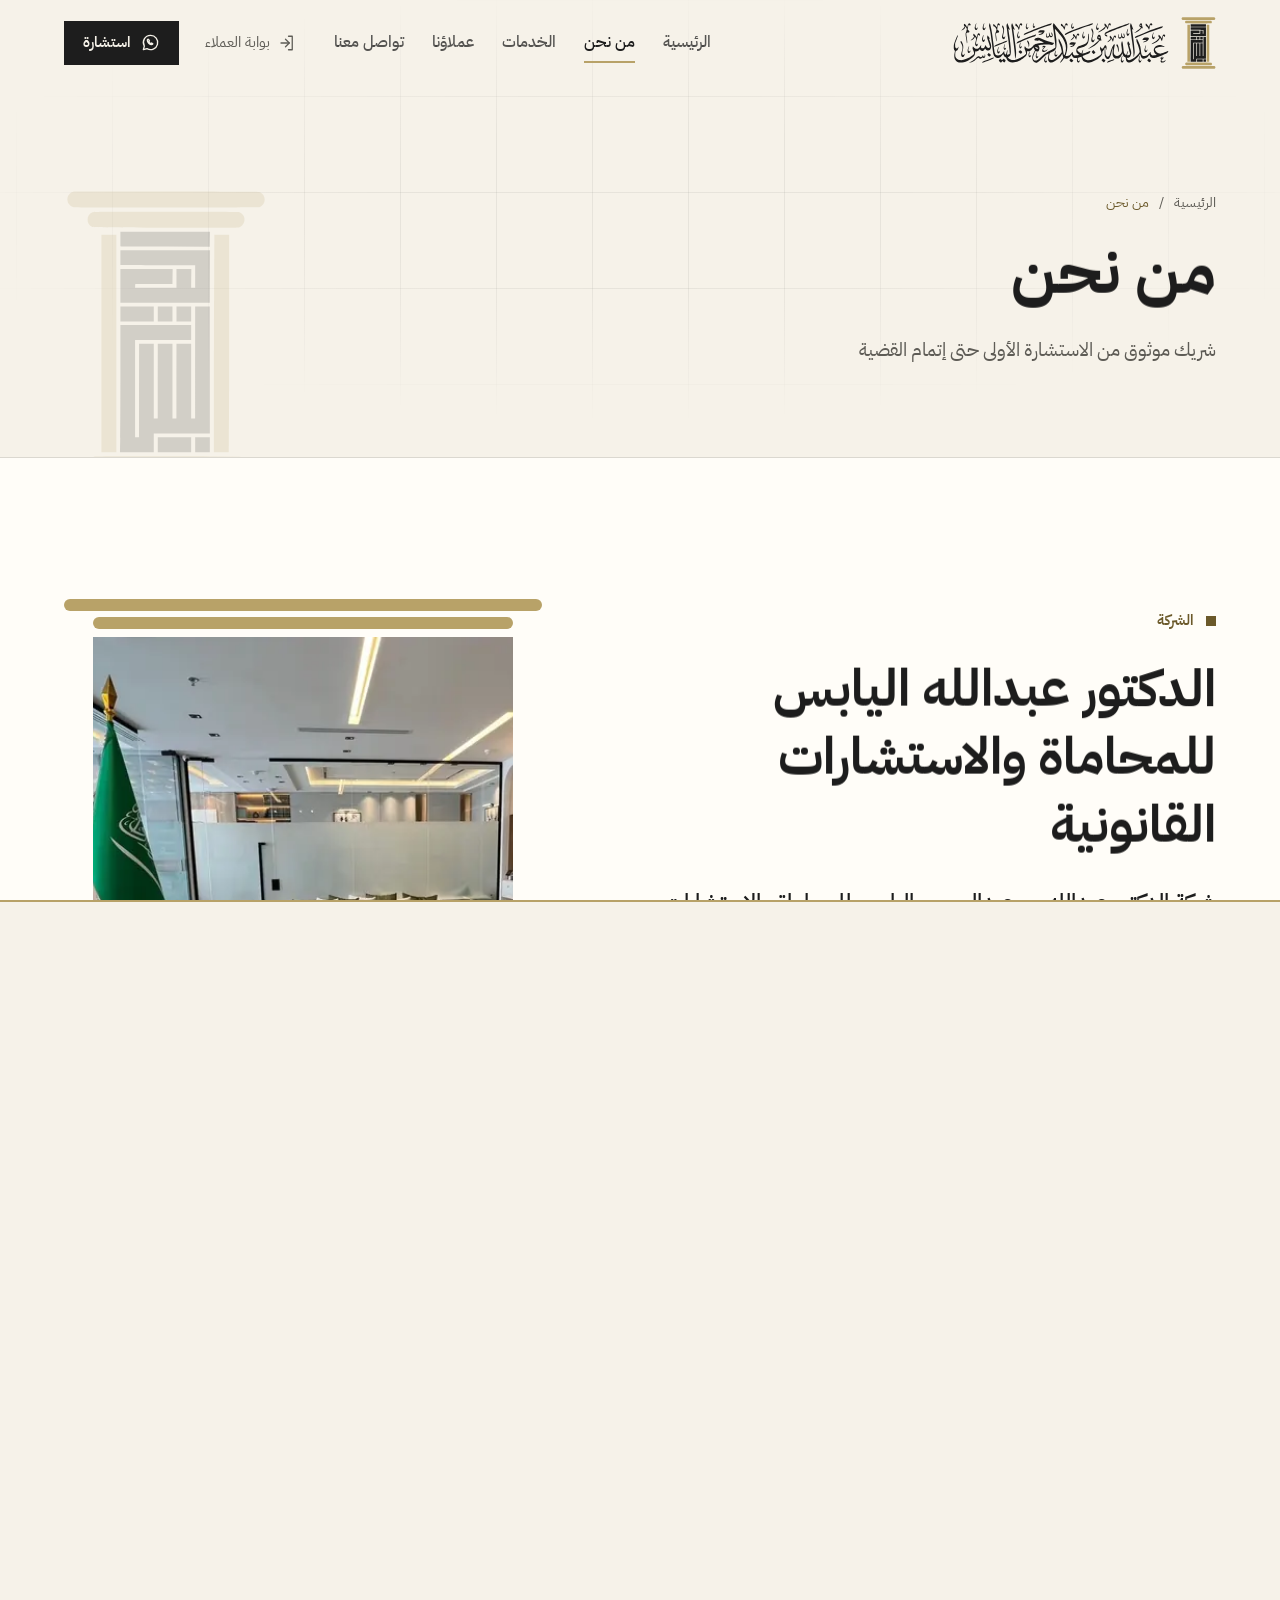
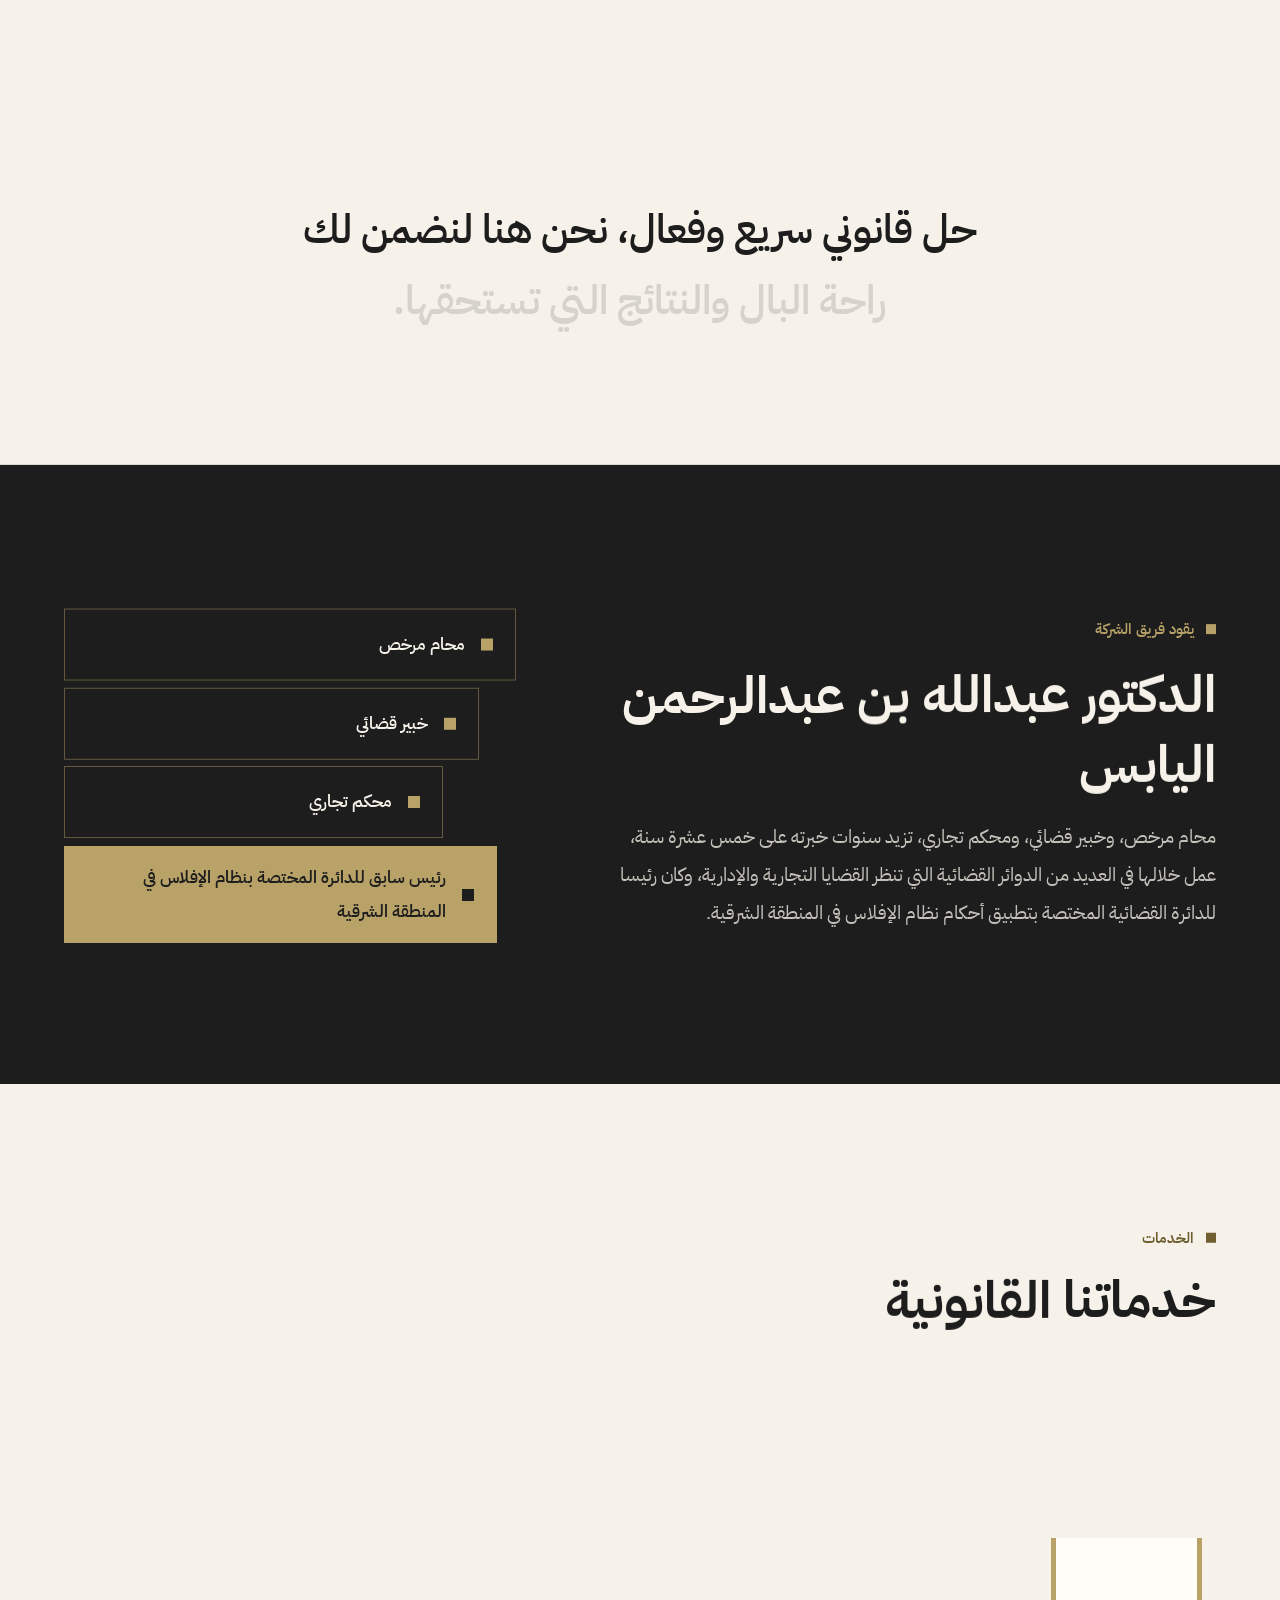
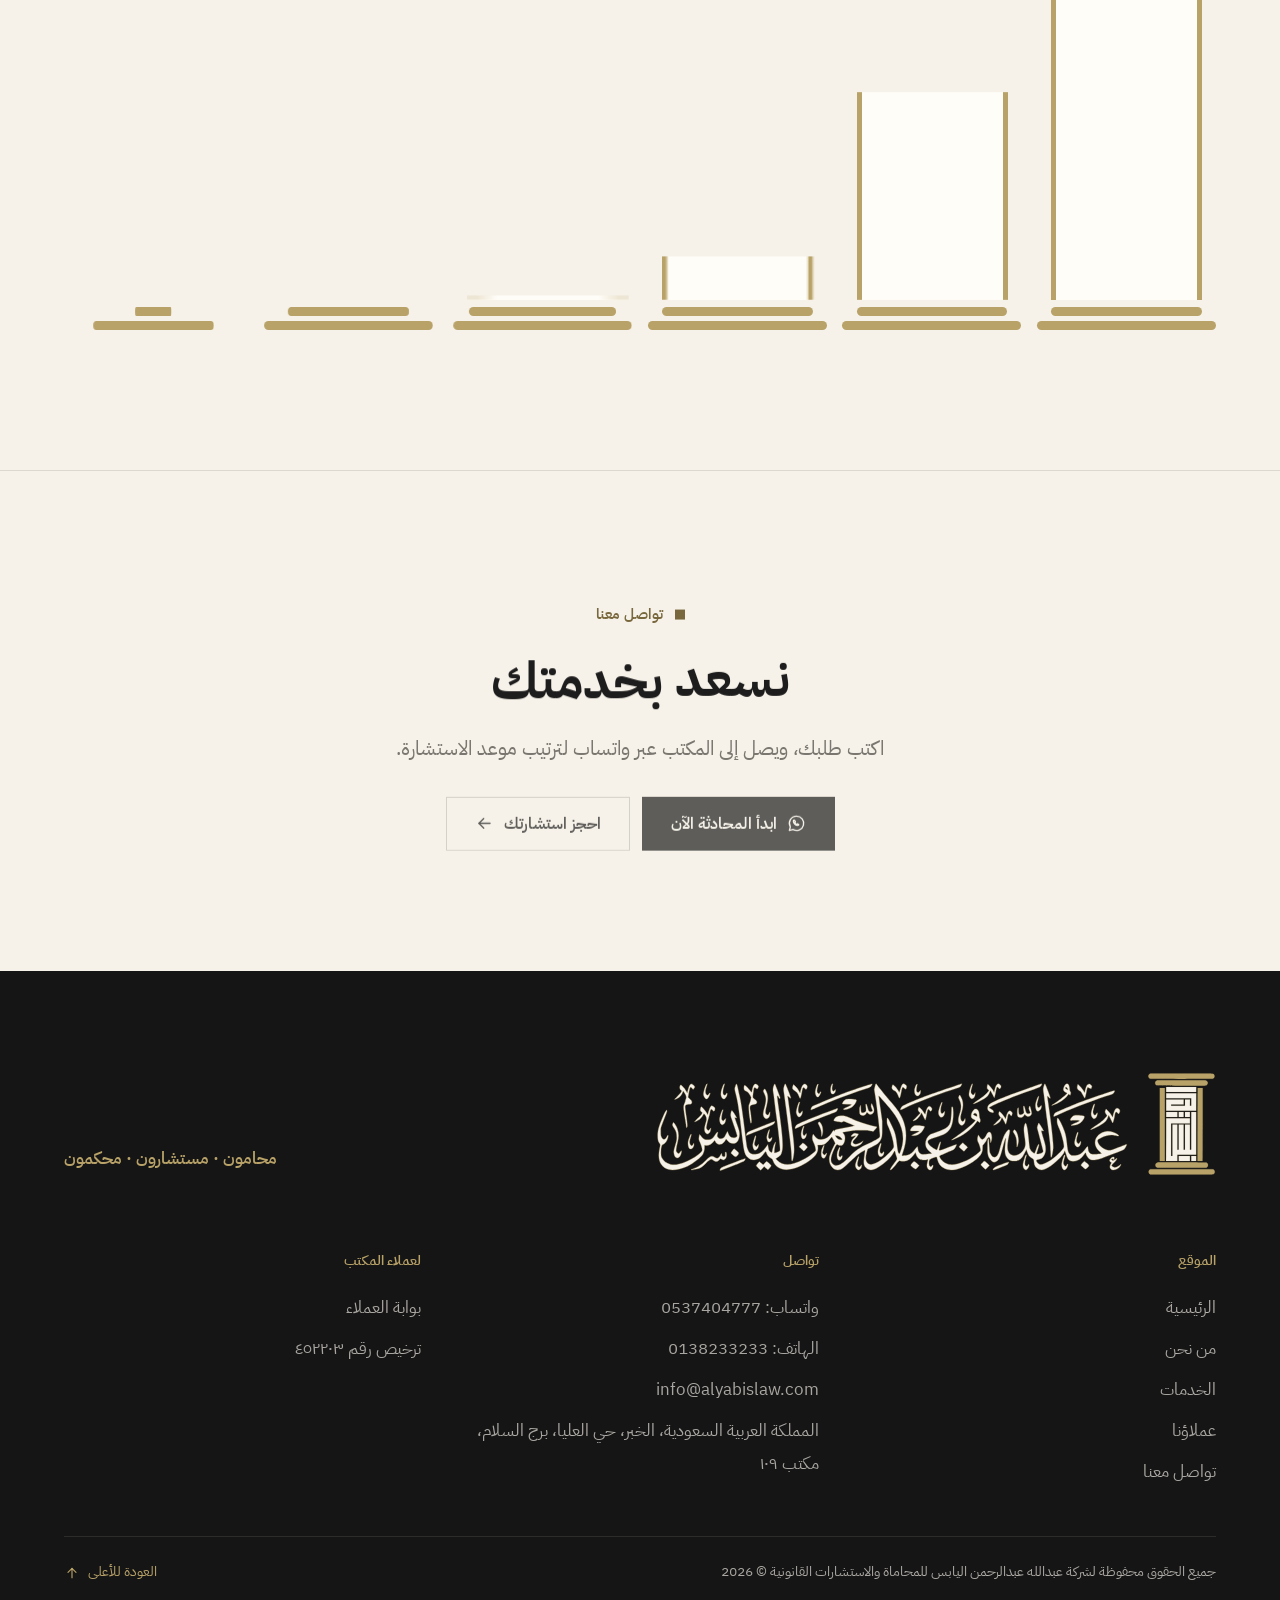
==== about-us/index.html @ 673c7273 "موقع الدكتور عبدالله اليابس للمحاماة: إعادة تصميم وتحريك (معاينة)" ====
<!DOCTYPE html>
<html lang="ar" dir="rtl" class="no-js">
<head>
  <meta charset="UTF-8">
  <meta name="viewport" content="width=device-width, initial-scale=1.0">
  <title>من نحن | الدكتور عبدالله اليابس للمحاماة</title>
  <meta name="description" content="نبذة عن شركة الدكتور عبدالله بن عبدالرحمن اليابس للمحاماة والاستشارات القانونية وقائد فريقها.">
  <meta name="robots" content="noindex, nofollow">
  <link rel="canonical" href="https://alyabislaw.com/about-us/">
  <link rel="preload" href="/assets/fonts/ibm-plex-arabic-400-arabic.woff2" as="font" type="font/woff2" crossorigin>
  <link rel="preload" href="/assets/fonts/ibm-plex-arabic-700-arabic.woff2" as="font" type="font/woff2" crossorigin>
  <link rel="stylesheet" href="/assets/css/style.css?v=1">
  <meta property="og:type" content="website">
  <meta property="og:site_name" content="الدكتور عبدالله اليابس للمحاماة والاستشارات القانونية">
  <meta property="og:locale" content="ar_SA">
  <meta property="og:title" content="من نحن | الدكتور عبدالله اليابس للمحاماة">
  <meta property="og:description" content="نبذة عن شركة الدكتور عبدالله بن عبدالرحمن اليابس للمحاماة والاستشارات القانونية وقائد فريقها.">
  <meta property="og:url" content="https://alyabis.sites.alraedlaw.com/about-us/">
  <meta property="og:image" content="https://alyabis.sites.alraedlaw.com/assets/img/og-image.jpg">
  <meta property="og:image:width" content="1200">
  <meta property="og:image:height" content="630">
  <meta name="twitter:card" content="summary_large_image">
  <meta name="theme-color" content="#f6f2e9">
  <meta name="geo.region" content="SA-04">
  <meta name="geo.placename" content="الخبر">
  <link rel="icon" href="/favicon.ico" sizes="any">
  <link rel="icon" type="image/png" sizes="32x32" href="/assets/img/favicon-32.png">
  <link rel="apple-touch-icon" href="/assets/img/apple-touch-icon.png">
  <script>
    (function (h) {
      h.className = h.className.replace('no-js', 'js');
      try {
        if (matchMedia('(prefers-reduced-motion: reduce)').matches) h.classList.add('rm');
        if (sessionStorage.getItem('ya-nav')) { h.classList.add('is-arriving'); sessionStorage.removeItem('ya-nav'); }
        if (sessionStorage.getItem('ya-intro')) h.classList.add('intro-seen');
      } catch (e) {}
      setTimeout(function () { if (!h.classList.contains('ready')) h.classList.add('static'); }, 3500);
    })(document.documentElement);
  </script>
  <script type="application/ld+json">{"@context": "https://schema.org", "@type": "LegalService", "@id": "https://alyabislaw.com/#organization", "name": "شركة عبدالله عبدالرحمن اليابس للمحاماة والاستشارات القانونية", "alternateName": "الدكتور عبدالله اليابس للمحاماة والاستشارات القانونية", "url": "https://alyabislaw.com/", "logo": "https://alyabislaw.com/assets/img/icon-512.png", "image": "https://alyabislaw.com/assets/img/og-image.jpg", "telephone": "+966138233233", "email": "info@alyabislaw.com", "address": {"@type": "PostalAddress", "streetAddress": "حي العليا، برج السلام، مكتب 109", "addressLocality": "الخبر", "addressRegion": "المنطقة الشرقية", "addressCountry": "SA"}, "identifier": [{"@type": "PropertyValue", "name": "رقم الترخيص", "value": "452203"}, {"@type": "PropertyValue", "name": "الرقم الموحد للمنشأة", "value": "7038948464"}], "founder": {"@type": "Person", "name": "الدكتور عبدالله بن عبدالرحمن اليابس"}, "areaServed": "SA"}</script>
</head>
<body class="p-about">
  <a class="skip" href="#main">تخط إلى المحتوى</a>

  <div class="curtain" aria-hidden="true">
    <span class="curtain__line"></span>
    <svg class="curtain__pillar" viewBox="0 0 306.8 455.4"><use href="/assets/img/sprite.svg?v=1#pillar"/></svg>
  </div>

  <header class="hdr">
    <div class="wrap hdr__in">
      <a class="brand" href="/" aria-label="الدكتور عبدالله اليابس للمحاماة والاستشارات القانونية، الرئيسية">
        <svg class="brand__pillar" viewBox="0 0 306.8 455.4" aria-hidden="true" focusable="false"><use href="/assets/img/sprite.svg?v=1#pillar"/></svg>
        <svg class="brand__name" viewBox="0 0 821.4 159.8" aria-hidden="true" focusable="false"><use href="/assets/img/sprite.svg?v=1#name"/></svg>
      </a>
      <nav class="nav" aria-label="القائمة الرئيسية"><ul><li><a href="/">الرئيسية</a></li><li><a href="/about-us/" aria-current="page">من نحن</a></li><li><a href="/services/">الخدمات</a></li><li><a href="/#clients">عملاؤنا</a></li><li><a href="/contact/">تواصل معنا</a></li></ul></nav>
      <a class="hdr__portal" href="https://alyabislaw.alraedlaw.com/login"><svg class="ico" viewBox="0 0 24 24" aria-hidden="true" focusable="false"><use href="/assets/img/sprite.svg?v=1#i-door"/></svg><span>بوابة العملاء</span></a>
      <a class="btn btn--ink btn--sm hdr__cta" href="https://wa.me/966537404777?text=%D8%A7%D9%84%D8%B3%D9%84%D8%A7%D9%85%20%D8%B9%D9%84%D9%8A%D9%83%D9%85%D8%8C%20%D8%A3%D8%B1%D8%BA%D8%A8%20%D9%81%D9%8A%20%D8%AD%D8%AC%D8%B2%20%D8%A7%D8%B3%D8%AA%D8%B4%D8%A7%D8%B1%D8%A9%20%D9%82%D8%A7%D9%86%D9%88%D9%86%D9%8A%D8%A9." target="_blank" rel="noopener"><svg class="ico" viewBox="0 0 24 24" aria-hidden="true" focusable="false"><use href="/assets/img/sprite.svg?v=1#i-wa"/></svg><span>استشارة</span></a>
      <button class="burger" type="button" aria-expanded="false" aria-controls="menu" aria-label="فتح القائمة"><span></span><span></span></button>
    </div>
    <span class="hdr__progress" aria-hidden="true"></span>
  </header>

  <div class="menu" id="menu" inert>
    <ul class="menu__links"><li style="--i:1"><a href="/"><i>١</i>الرئيسية</a></li><li style="--i:2"><a href="/about-us/" aria-current="page"><i>٢</i>من نحن</a></li><li style="--i:3"><a href="/services/"><i>٣</i>الخدمات</a></li><li style="--i:4"><a href="/#clients"><i>٤</i>عملاؤنا</a></li><li style="--i:5"><a href="/contact/"><i>٥</i>تواصل معنا</a></li></ul>
    <div class="menu__foot">
      <a class="btn btn--gold" href="https://wa.me/966537404777?text=%D8%A7%D9%84%D8%B3%D9%84%D8%A7%D9%85%20%D8%B9%D9%84%D9%8A%D9%83%D9%85%D8%8C%20%D8%A3%D8%B1%D8%BA%D8%A8%20%D9%81%D9%8A%20%D8%AD%D8%AC%D8%B2%20%D8%A7%D8%B3%D8%AA%D8%B4%D8%A7%D8%B1%D8%A9%20%D9%82%D8%A7%D9%86%D9%88%D9%86%D9%8A%D8%A9." target="_blank" rel="noopener"><svg class="ico" viewBox="0 0 24 24" aria-hidden="true" focusable="false"><use href="/assets/img/sprite.svg?v=1#i-wa"/></svg><span>ابدأ المحادثة الآن</span></a>
      <a class="menu__line" href="tel:+966537404777" dir="ltr">0537404777</a>
      <a class="menu__line" href="https://alyabislaw.alraedlaw.com/login">بوابة العملاء</a>
    </div>
  </div>

  <main id="main">
<section class="phero">
      <div class="phero__grid" aria-hidden="true"></div>
      <svg class="phero__pillar" viewBox="0 0 306.8 455.4" aria-hidden="true" focusable="false"><use href="/assets/img/sprite.svg?v=1#pillar"/></svg>
      <div class="wrap phero__in">
        <nav class="crumbs" aria-label="مسار الصفحة" data-rise><a href="/">الرئيسية</a><span aria-hidden="true">/</span><span aria-current="page">من نحن</span></nav>
        <h1 class="phero__t" data-words>من نحن</h1>
        <p class="phero__lead" data-rise>شريك موثوق من الاستشارة الأولى حتى إتمام القضية</p>
      </div>
    </section>    <section class="about sec">
      <div class="wrap about__grid">
        <div class="about__text">
          <p class="eyebrow" data-rise>الشركة</p>
          <h2 class="h2" data-words>الدكتور عبدالله اليابس للمحاماة والاستشارات القانونية</h2>
          <p class="about__lead" data-rise>شركة الدكتور عبدالله بن عبدالرحمن اليابس للمحاماة والاستشارات القانونية، بخبرة في المجال القانوني تزيد على خمسة عشر عاما. نعلم أن القضايا التجارية والحقوقية تتطلب سرعة في الحل ودقة في الفهم والتحليل، ولذا نلتزم بتقديم حلول قانونية تسابق الوقت وتختصر الجهد، بدقة في التعامل مع كل تفاصيل القضية، وتركيز على الإنجاز في الوقت المناسب.</p>
          <p class="about__p" data-rise>يعلم عملاؤنا أن الالتزام والاحترافية أساس عملنا، وأننا نضع نصب أعيننا تحقيق أفضل النتائج مهما تعقدت القضية.</p>
        </div>
        <figure class="frame" data-frame>
          <span class="frame__cap" aria-hidden="true"><i></i><i></i></span>
          <span class="frame__img"><img src="/assets/img/office-900.webp" alt="مكتب الشركة في برج السلام بالخبر" width="900" height="506" loading="lazy"></span>
          <span class="frame__base" aria-hidden="true"><i></i><i></i></span>
          <figcaption>مقر الشركة، برج السلام، الخبر</figcaption>
        </figure>
      </div>
    </section>

    <section class="partner">
      <div class="wrap">
        <p class="partner__t" data-lines>لسنا مجرد فريق قانوني، بل شريك موثوق يقف إلى جانبك في كل مرحلة، من لحظة الاستشارة الأولى حتى إتمام القضية بنجاح. سواء كنت تبحث عن الحماية القانونية لشركتك أو تحتاج إلى حل قانوني سريع وفعال، نحن هنا لنضمن لك راحة البال والنتائج التي تستحقها.</p>
      </div>
    </section>

    <section class="leader sec">
      <div class="wrap leader__grid">
        <div class="leader__text">
          <p class="eyebrow eyebrow--gold" data-rise>يقود فريق الشركة</p>
          <h2 class="h2 leader__name" data-words>الدكتور عبدالله بن عبدالرحمن اليابس</h2>
          <p class="leader__bio" data-rise>محام مرخص، وخبير قضائي، ومحكم تجاري، تزيد سنوات خبرته على خمس عشرة سنة، عمل خلالها في العديد من الدوائر القضائية التي تنظر القضايا التجارية والإدارية، وكان رئيسا للدائرة القضائية المختصة بتطبيق أحكام نظام الإفلاس في المنطقة الشرقية.</p>
        </div>
        <ul class="stones" data-stones aria-label="الصفات المهنية"><li class="stone"><span>محام مرخص</span></li><li class="stone"><span>خبير قضائي</span></li><li class="stone"><span>محكم تجاري</span></li><li class="stone"><span>رئيس سابق للدائرة المختصة بنظام الإفلاس في المنطقة الشرقية</span></li></ul>
      </div>
    </section>

    <section class="svcs sec">
      <div class="wrap">
        <header class="shead">
          <p class="eyebrow" data-rise>الخدمات</p>
          <h2 class="h2" data-words>خدماتنا القانونية</h2>
        </header>
        <div class="colonnade" data-colonnade>
          <a class="col" href="/services/#cases">
            <span class="col__cap" aria-hidden="true"><i></i><i></i></span>
            <span class="col__body">
              <span class="col__n" aria-hidden="true">١</span>
              <svg class="col__ico draw" viewBox="0 0 48 48" aria-hidden="true" focusable="false"><use href="/assets/img/sprite.svg?v=1#i-cases"/></svg>
              <span class="col__t">القضايا</span>
              <span class="col__sub">خدمات القضايا الشاملة</span>
            </span>
            <span class="col__base" aria-hidden="true"><i></i><i></i></span>
          </a>
          <a class="col" href="/services/#bankruptcy">
            <span class="col__cap" aria-hidden="true"><i></i><i></i></span>
            <span class="col__body">
              <span class="col__n" aria-hidden="true">٢</span>
              <svg class="col__ico draw" viewBox="0 0 48 48" aria-hidden="true" focusable="false"><use href="/assets/img/sprite.svg?v=1#i-bankruptcy"/></svg>
              <span class="col__t">الإفلاس</span>
              <span class="col__sub">خدمات الإفلاس المتكاملة</span>
            </span>
            <span class="col__base" aria-hidden="true"><i></i><i></i></span>
          </a>
          <a class="col" href="/services/#arbitration">
            <span class="col__cap" aria-hidden="true"><i></i><i></i></span>
            <span class="col__body">
              <span class="col__n" aria-hidden="true">٣</span>
              <svg class="col__ico draw" viewBox="0 0 48 48" aria-hidden="true" focusable="false"><use href="/assets/img/sprite.svg?v=1#i-arbitration"/></svg>
              <span class="col__t">التحكيم</span>
              <span class="col__sub">خدمات التحكيم المتخصصة</span>
            </span>
            <span class="col__base" aria-hidden="true"><i></i><i></i></span>
          </a>
          <a class="col" href="/services/#companies">
            <span class="col__cap" aria-hidden="true"><i></i><i></i></span>
            <span class="col__body">
              <span class="col__n" aria-hidden="true">٤</span>
              <svg class="col__ico draw" viewBox="0 0 48 48" aria-hidden="true" focusable="false"><use href="/assets/img/sprite.svg?v=1#i-companies"/></svg>
              <span class="col__t">الشركات</span>
              <span class="col__sub">خدمات الشركات الشاملة</span>
            </span>
            <span class="col__base" aria-hidden="true"><i></i><i></i></span>
          </a>
          <a class="col" href="/services/#trustees">
            <span class="col__cap" aria-hidden="true"><i></i><i></i></span>
            <span class="col__body">
              <span class="col__n" aria-hidden="true">٥</span>
              <svg class="col__ico draw" viewBox="0 0 48 48" aria-hidden="true" focusable="false"><use href="/assets/img/sprite.svg?v=1#i-trustees"/></svg>
              <span class="col__t">الشراكة مع أمناء الإفلاس</span>
              <span class="col__sub">شراكة متخصصة</span>
            </span>
            <span class="col__base" aria-hidden="true"><i></i><i></i></span>
          </a>
          <a class="col" href="/services/#consulting">
            <span class="col__cap" aria-hidden="true"><i></i><i></i></span>
            <span class="col__body">
              <span class="col__n" aria-hidden="true">٦</span>
              <svg class="col__ico draw" viewBox="0 0 48 48" aria-hidden="true" focusable="false"><use href="/assets/img/sprite.svg?v=1#i-consulting"/></svg>
              <span class="col__t">الاستشارات الشرعية والقانونية</span>
              <span class="col__sub">استشارات متكاملة ومتخصصة</span>
            </span>
            <span class="col__base" aria-hidden="true"><i></i><i></i></span>
          </a>
        </div>
      </div>
    </section>

    <section class="cta">
      <div class="wrap cta__in">
        <p class="eyebrow" data-rise>تواصل معنا</p>
        <h2 class="h2 cta__t" data-words>نسعد بخدمتك</h2>
        <p class="lead" data-rise>اكتب طلبك، ويصل إلى المكتب عبر واتساب لترتيب موعد الاستشارة.</p>
        <div class="cta__actions" data-rise>
          <a class="btn btn--ink" href="https://wa.me/966537404777?text=%D8%A7%D9%84%D8%B3%D9%84%D8%A7%D9%85%20%D8%B9%D9%84%D9%8A%D9%83%D9%85%D8%8C%20%D8%A3%D8%B1%D8%BA%D8%A8%20%D9%81%D9%8A%20%D8%AD%D8%AC%D8%B2%20%D8%A7%D8%B3%D8%AA%D8%B4%D8%A7%D8%B1%D8%A9%20%D9%82%D8%A7%D9%86%D9%88%D9%86%D9%8A%D8%A9." target="_blank" rel="noopener"><svg class="ico" viewBox="0 0 24 24" aria-hidden="true" focusable="false"><use href="/assets/img/sprite.svg?v=1#i-wa"/></svg><span>ابدأ المحادثة الآن</span></a>
          <a class="btn btn--line" href="/contact/"><span>احجز استشارتك</span><svg class="ico" viewBox="0 0 24 24" aria-hidden="true" focusable="false"><use href="/assets/img/sprite.svg?v=1#i-arrow"/></svg></a>
        </div>
      </div>
    </section>

  </main>

  <footer class="ftr">
    <div class="wrap">
      <div class="ftr__top">
        <div class="ftr__logo" aria-hidden="true"><svg class="ftr__lockup" viewBox="0 0 2499.5 455.4" aria-hidden="true" focusable="false"><use href="/assets/img/sprite.svg?v=1#name" x="0" y="36.4" width="2106.8" height="409.9"/><use href="/assets/img/sprite.svg?v=1#pillar" x="2192.7" y="0" width="306.8" height="455.4"/></svg></div>
        <p class="ftr__slogan">محامون · مستشارون · محكمون</p>
      </div>
      <div class="ftr__grid">
        <div class="ftr__col">
          <p class="ftr__h">الموقع</p>
          <ul><li><a href="/">الرئيسية</a></li><li><a href="/about-us/">من نحن</a></li><li><a href="/services/">الخدمات</a></li><li><a href="/#clients">عملاؤنا</a></li><li><a href="/contact/">تواصل معنا</a></li></ul>
        </div>
        <div class="ftr__col">
          <p class="ftr__h">تواصل</p>
          <ul>
            <li><a href="https://wa.me/966537404777?text=%D8%A7%D9%84%D8%B3%D9%84%D8%A7%D9%85%20%D8%B9%D9%84%D9%8A%D9%83%D9%85%D8%8C%20%D8%A3%D8%B1%D8%BA%D8%A8%20%D9%81%D9%8A%20%D8%AD%D8%AC%D8%B2%20%D8%A7%D8%B3%D8%AA%D8%B4%D8%A7%D8%B1%D8%A9%20%D9%82%D8%A7%D9%86%D9%88%D9%86%D9%8A%D8%A9." target="_blank" rel="noopener">واتساب: <span dir="ltr">0537404777</span></a></li>
            <li><a href="tel:+966138233233">الهاتف: <span dir="ltr">0138233233</span></a></li>
            <li><a href="mailto:info@alyabislaw.com" dir="ltr">info@alyabislaw.com</a></li>
            <li>المملكة العربية السعودية، الخبر، حي العليا، برج السلام، مكتب ١٠٩</li>
          </ul>
        </div>
        <div class="ftr__col">
          <p class="ftr__h">لعملاء المكتب</p>
          <ul><li><a href="https://alyabislaw.alraedlaw.com/login">بوابة العملاء</a></li><li>ترخيص رقم ٤٥٢٢٠٣</li></ul>
        </div>
      </div>
      <div class="ftr__bottom">
        <p>جميع الحقوق محفوظة لشركة عبدالله عبدالرحمن اليابس للمحاماة والاستشارات القانونية © <span data-year>2026</span></p>
        <a class="totop" href="#top">العودة للأعلى <svg class="ico" viewBox="0 0 24 24" aria-hidden="true" focusable="false"><use href="/assets/img/sprite.svg?v=1#i-up"/></svg></a>
      </div>
    </div>
  </footer>


  <script src="/assets/js/vendor/gsap.min.js?v=1" defer></script>
  <script src="/assets/js/vendor/ScrollTrigger.min.js?v=1" defer></script>
  <script src="/assets/js/vendor/lenis.min.js?v=1" defer></script>
  <script src="/assets/js/main.js?v=1" defer></script>
</body>
</html>
---- assets/css/style.css ----
/* ==========================================================================
   الدكتور عبدالله اليابس للمحاماة والاستشارات القانونية — ورقة الأنماط
   الهوية: حبر أسود وذهبي العمود على ورق عاجي · IBM Plex Sans Arabic
   الزخرفة: العمود (تاج وقاعدة) والحجارة الكوفية المربعة وشبكتها
   الحركة في main.js؛ هنا الحالات الأولى، والموقع كامل بلا جافاسكربت
   ========================================================================== */

@font-face { font-family: 'Plex Arabic'; font-weight: 300; font-display: swap; src: url('../fonts/ibm-plex-arabic-300-arabic.woff2') format('woff2'); unicode-range: U+0600-06FF, U+0750-077F, U+08A0-08FF, U+FB50-FDFF, U+FE70-FEFF; }
@font-face { font-family: 'Plex Arabic'; font-weight: 300; font-display: swap; src: url('../fonts/ibm-plex-arabic-300-latin.woff2') format('woff2'); unicode-range: U+0000-00FF, U+2000-206F; }
@font-face { font-family: 'Plex Arabic'; font-weight: 400; font-display: swap; src: url('../fonts/ibm-plex-arabic-400-arabic.woff2') format('woff2'); unicode-range: U+0600-06FF, U+0750-077F, U+08A0-08FF, U+FB50-FDFF, U+FE70-FEFF; }
@font-face { font-family: 'Plex Arabic'; font-weight: 400; font-display: swap; src: url('../fonts/ibm-plex-arabic-400-latin.woff2') format('woff2'); unicode-range: U+0000-00FF, U+2000-206F; }
@font-face { font-family: 'Plex Arabic'; font-weight: 500; font-display: swap; src: url('../fonts/ibm-plex-arabic-500-arabic.woff2') format('woff2'); unicode-range: U+0600-06FF, U+0750-077F, U+08A0-08FF, U+FB50-FDFF, U+FE70-FEFF; }
@font-face { font-family: 'Plex Arabic'; font-weight: 500; font-display: swap; src: url('../fonts/ibm-plex-arabic-500-latin.woff2') format('woff2'); unicode-range: U+0000-00FF, U+2000-206F; }
@font-face { font-family: 'Plex Arabic'; font-weight: 600; font-display: swap; src: url('../fonts/ibm-plex-arabic-600-arabic.woff2') format('woff2'); unicode-range: U+0600-06FF, U+0750-077F, U+08A0-08FF, U+FB50-FDFF, U+FE70-FEFF; }
@font-face { font-family: 'Plex Arabic'; font-weight: 600; font-display: swap; src: url('../fonts/ibm-plex-arabic-600-latin.woff2') format('woff2'); unicode-range: U+0000-00FF, U+2000-206F; }
@font-face { font-family: 'Plex Arabic'; font-weight: 700; font-display: swap; src: url('../fonts/ibm-plex-arabic-700-arabic.woff2') format('woff2'); unicode-range: U+0600-06FF, U+0750-077F, U+08A0-08FF, U+FB50-FDFF, U+FE70-FEFF; }
@font-face { font-family: 'Plex Arabic'; font-weight: 700; font-display: swap; src: url('../fonts/ibm-plex-arabic-700-latin.woff2') format('woff2'); unicode-range: U+0000-00FF, U+2000-206F; }

:root {
  --ink: #1d1d1d;        /* أسود الشعار */
  --ink-2: #151515;
  --ink-3: #262523;
  --gold: #b8a268;       /* ذهبي العمود */
  --gold-l: #d6c692;
  --gold-d: #6b592a;     /* ذهبي للنص على العاجي (٥:١) */
  --paper: #f6f2e9;      /* عاجي */
  --paper-2: #ede7da;
  --white: #fffdf8;
  --text: #1d1d1d;
  --muted: #5e5c56;
  --stone: #8a877f;
  --line: rgba(29, 29, 29, .12);
  --line-2: rgba(29, 29, 29, .22);
  --line-d: rgba(246, 242, 233, .1);
  --line-d2: rgba(246, 242, 233, .22);
  --wrap: 1280px;
  --gut: clamp(20px, 5vw, 64px);
  --hdr: 86px;
  --ease: cubic-bezier(.22, .8, .2, 1);
  --ease-io: cubic-bezier(.7, 0, .2, 1);
  --f: 'Plex Arabic', 'IBM Plex Sans Arabic', Tahoma, system-ui, sans-serif;
}
@media (max-width: 1080px) { :root { --hdr: 72px; } }

*, *::before, *::after { box-sizing: border-box; }
html { -webkit-text-size-adjust: 100%; overflow-x: hidden; overflow-x: clip; scroll-padding-top: calc(var(--hdr) + 20px); }
body { margin: 0; font-family: var(--f); font-size: 1.0625rem; line-height: 1.95; color: var(--text); background: var(--paper); overflow-x: clip; -webkit-font-smoothing: antialiased; }
img, svg { display: block; max-width: 100%; }
a { color: inherit; text-decoration: none; }
h1, h2, h3, h4, p, ul, ol, figure { margin: 0; }
ul, ol { padding: 0; list-style: none; }
b, strong { font-weight: 600; }
button, select { font: inherit; color: inherit; }
button { background: none; border: 0; padding: 0; cursor: pointer; }
::selection { background: var(--gold); color: var(--ink); }
:focus-visible { outline: 2px solid var(--gold-d); outline-offset: 3px; }
.wrap { width: min(100% - 2 * var(--gut), var(--wrap)); margin-inline: auto; }
.sec { padding-block: clamp(88px, 11vw, 150px); position: relative; }
.ico { width: 18px; height: 18px; flex: none; fill: none; stroke: currentColor; stroke-width: 1.7; }
.sr-only { position: absolute; width: 1px; height: 1px; padding: 0; margin: -1px; overflow: hidden; clip: rect(0 0 0 0); white-space: nowrap; border: 0; }
.skip { position: fixed; inset-inline-start: 16px; top: -80px; z-index: 200; padding: 10px 18px; background: var(--ink); color: var(--paper); font-weight: 600; }
.skip:focus { top: 16px; }
html.lenis, html.lenis body { height: auto; }
.lenis.lenis-smooth { scroll-behavior: auto !important; }
.lenis.lenis-stopped { overflow: hidden; }

/* طباعة */
.eyebrow { display: inline-flex; align-items: center; gap: 12px; font-size: .95rem; font-weight: 600; line-height: 1.6; color: var(--gold-d); }
.eyebrow::before { content: ""; width: 10px; height: 10px; background: currentColor; }
.eyebrow--gold { color: var(--gold); }
.h2 { font-size: clamp(1.9rem, 1.1rem + 2.6vw, 3.3rem); font-weight: 700; line-height: 1.34; color: var(--ink); }
.lead { font-size: clamp(1.05rem, .96rem + .4vw, 1.25rem); color: var(--muted); max-width: 62ch; }
.shead { display: grid; justify-items: start; gap: 16px; margin-bottom: clamp(44px, 6vw, 76px); }
.shead--center { justify-items: center; text-align: center; }
.w { display: inline-block; overflow: hidden; vertical-align: top; padding-block: .12em .22em; margin-block: -.12em -.22em; }
.wi { display: inline-block; will-change: transform; }

/* أزرار */
.btn { position: relative; display: inline-flex; align-items: center; justify-content: center; gap: 10px; min-height: 54px; padding: 0 28px; font-weight: 600; font-size: 1rem; line-height: 1; white-space: nowrap; border: 1px solid transparent; overflow: hidden; isolation: isolate; transition: color .45s var(--ease), border-color .45s var(--ease); }
.btn::before { content: ""; position: absolute; inset: 0; z-index: -1; transform: scaleY(0); transform-origin: bottom; transition: transform .5s var(--ease); }
.btn:hover::before, .btn:focus-visible::before { transform: scaleY(1); }
.btn .ico { width: 19px; height: 19px; transition: transform .45s var(--ease); }
.btn:hover .ico:last-child { transform: translateX(-5px); }
.btn--sm { min-height: 44px; padding: 0 18px; font-size: .95rem; }
.btn--ink { background: var(--ink); color: var(--paper); }
.btn--ink::before { background: var(--gold); }
.btn--ink:hover, .btn--ink:focus-visible { color: var(--ink); }
.btn--gold { background: var(--gold); color: var(--ink); }
.btn--gold::before { background: var(--paper); }
.btn--line { border-color: var(--line-2); color: var(--ink); }
.btn--line::before { background: var(--ink); }
.btn--line:hover, .btn--line:focus-visible { color: var(--paper); border-color: var(--ink); }
.link-arrow { display: inline-flex; align-items: center; gap: 10px; font-weight: 600; color: var(--ink); padding-bottom: 6px; border-bottom: 1px solid var(--gold); }
.link-arrow .ico { transition: transform .45s var(--ease); }
.link-arrow:hover .ico { transform: translateX(-6px); }

/* الستارة بين الصفحات: خط ذهبي يقود لوحا عاجيا عليه العمود */
.curtain { position: fixed; inset: 0; z-index: 100; display: grid; place-items: center; background: var(--paper); transform: translateY(100%); pointer-events: none; }
.curtain__line { position: absolute; inset-inline: 0; top: 0; height: 2px; background: var(--gold); }
.curtain__pillar { width: min(18vw, 96px); opacity: 0; }
.is-leaving .curtain { transform: none; transition: transform .6s var(--ease-io); pointer-events: auto; }
.is-leaving .curtain__pillar { opacity: 1; transition: opacity .3s .3s; }
.is-arriving .curtain { transform: none; animation: curtain-out .85s var(--ease-io) .1s forwards; }
.is-arriving .curtain__pillar { opacity: 1; animation: fade-out .3s forwards; }
@keyframes curtain-out { to { transform: translateY(-100%); } }
@keyframes fade-out { to { opacity: 0; } }

/* الترويسة */
.hdr { position: fixed; inset: 0 0 auto; z-index: 50; height: var(--hdr); color: var(--ink); border-bottom: 1px solid transparent; transition: background-color .45s, border-color .45s, opacity .6s; }
.hdr.is-solid { background: rgba(246, 242, 233, .97); border-bottom-color: var(--line); }
.hdr__in { height: 100%; display: flex; align-items: center; gap: clamp(14px, 2vw, 30px); }
.brand { flex: none; display: flex; align-items: center; gap: 12px; }
.brand__pillar { height: 52px; width: auto; overflow: visible; }
.brand__name { height: 42px; width: auto; overflow: visible; }
.nav { margin-inline-start: auto; }
.nav ul { display: flex; gap: 2px; }
.nav a { position: relative; display: block; padding: 10px 13px; font-weight: 500; font-size: .97rem; color: rgba(29, 29, 29, .74); transition: color .3s; }
.nav a::after { content: ""; position: absolute; inset-inline: 13px; bottom: 5px; height: 2px; background: var(--gold); transform: scaleX(0); transform-origin: right; transition: transform .45s var(--ease); }
.nav a:hover, .nav a[aria-current="page"] { color: var(--ink); }
.nav a:hover::after, .nav a[aria-current="page"]::after { transform: scaleX(1); }
.hdr__portal { display: inline-flex; align-items: center; gap: 8px; font-size: .92rem; color: var(--muted); transition: color .3s; }
.hdr__portal:hover { color: var(--gold-d); }
.hdr__progress { position: absolute; inset-inline: 0; bottom: -1px; height: 2px; background: var(--gold); transform: scaleX(0); transform-origin: right; }
.burger { display: none; width: 44px; height: 44px; place-content: center; gap: 7px; margin-inline-start: auto; }
.burger span { display: block; width: 26px; height: 1.5px; background: currentColor; transition: transform .45s var(--ease); }
.menu-open .burger span:first-child { transform: translateY(4.25px) rotate(45deg); }
.menu-open .burger span:last-child { transform: translateY(-4.25px) rotate(-45deg); }
@media (max-width: 1080px) {
  .nav, .hdr__portal, .hdr__cta { display: none; }
  .burger { display: grid; }
  .brand__pillar { height: 44px; }
  .brand__name { height: 34px; }
  .no-js .nav { display: block; }
  .no-js .nav ul { flex-wrap: wrap; }
  .no-js .burger { display: none; }
}
.menu { position: fixed; inset: 0; z-index: 40; display: flex; flex-direction: column; justify-content: space-between; padding: calc(var(--hdr) + 28px) var(--gut) 32px; background: var(--paper); color: var(--ink); clip-path: inset(0 0 100% 0); visibility: hidden; transition: clip-path .6s var(--ease-io), visibility 0s .6s; }
.menu-open .menu { clip-path: inset(0); visibility: visible; transition: clip-path .6s var(--ease-io); }
.menu__links li { overflow: hidden; border-bottom: 1px solid var(--line); }
.menu__links a { display: flex; align-items: baseline; gap: 16px; padding-block: 12px; font-size: clamp(1.9rem, 7vw, 2.8rem); font-weight: 700; line-height: 1.4; transform: translateY(105%); transition: transform .6s var(--ease); }
.menu__links i { font-style: normal; font-size: .95rem; font-weight: 500; color: var(--gold-d); }
.menu__links a[aria-current="page"] { color: var(--gold-d); }
.menu-open .menu__links a { transform: none; transition-delay: calc(.12s + var(--i) * .06s); }
.menu__foot { display: grid; gap: 14px; justify-items: start; opacity: 0; transition: opacity .4s; }
.menu-open .menu__foot { opacity: 1; transition-delay: .45s; }
.menu__line { color: var(--muted); }

/* الشعار الطائر */
.fly { position: fixed; left: 0; top: 0; z-index: 55; display: none; pointer-events: none; transform-origin: 0 0; }
.fly-on .fly { display: block; }
.menu-open .fly { visibility: hidden; }
.js.menu-open:not(.rm):not(.static) .p-home .hdr .brand svg { visibility: visible; }
.fly svg { width: 100%; height: 100%; overflow: visible; }
.yp-bar, .yp-col, .yu-ar, .yu-en { fill: var(--gold); }
.yp-stone, .yn-l, .yn-o, .yu-latin { fill: var(--ink); }

/* شبكة الحجارة الكوفية: خطوط رفيعة مربعة */
.hero__grid, .phero__grid { position: absolute; inset: 0; pointer-events: none; opacity: .55;
  background-image: linear-gradient(var(--line) 1px, transparent 1px), linear-gradient(90deg, var(--line) 1px, transparent 1px);
  background-size: 96px 96px; background-position: center top;
  -webkit-mask-image: radial-gradient(ellipse 70% 60% at 50% 45%, #000 30%, transparent 80%); mask-image: radial-gradient(ellipse 70% 60% at 50% 45%, #000 30%, transparent 80%); }

/* البطل */
.hero { position: relative; min-height: 100vh; min-height: 100svh; display: flex; flex-direction: column; padding-top: var(--hdr); background: var(--paper); overflow: hidden; }
.hero__in { position: relative; z-index: 1; flex: 1; display: grid; grid-template-columns: minmax(0, 1fr) minmax(0, 1fr); align-items: center; gap: clamp(32px, 5vw, 80px); padding-block: clamp(24px, 5vh, 64px) 72px; }
.hero__logo { position: relative; justify-self: center; width: min(100%, 560px, calc((100svh - var(--hdr) - 150px) * 1.02)); aspect-ratio: var(--logo-ar, 1); }
.hero__static, .hero__under { position: absolute; inset: 0; width: 100%; height: 100%; }
.hero__slot { position: absolute; }
.hero__text { display: grid; justify-items: start; gap: 18px; max-width: 34rem; }
.hero__eyebrow { font-weight: 600; color: var(--gold-d); letter-spacing: .02em; }
.hero__t { font-size: clamp(2.3rem, 1.2rem + 3.6vw, 4.4rem); font-weight: 700; line-height: 1.22; color: var(--ink); }
.hero__sub { font-size: clamp(1.05rem, .95rem + .45vw, 1.3rem); color: var(--muted); }
.hero__actions { display: flex; flex-wrap: wrap; gap: 12px; margin-top: 10px; }
.hero__scroll { position: absolute; left: 50%; bottom: 22px; z-index: 1; width: 1px; height: 46px; background: var(--line-2); overflow: hidden; }
.hero__scroll i { position: absolute; inset-inline: 0; top: 0; height: 14px; background: var(--gold); animation: drip 2.2s var(--ease-io) infinite; }
@keyframes drip { 0% { transform: translateY(-16px); } 60%, 100% { transform: translateY(48px); } }
@media (max-width: 1023px) {
  .hero__in { grid-template-columns: 1fr; justify-items: center; text-align: center; gap: 28px; }
  .hero__logo { width: min(82vw, 440px, calc((100svh - var(--hdr) - 300px) * 1.02)); min-width: 250px; }
  .hero__text { justify-items: center; }
  .hero__actions { justify-content: center; }
}

/* من نحن + الإطار العمودي للصورة */
.about { background: var(--white); }
.about__grid { display: grid; grid-template-columns: minmax(0, 1.1fr) minmax(0, .9fr); align-items: center; gap: clamp(40px, 7vw, 110px); }
.about__text { display: grid; justify-items: start; gap: 22px; }
.about__lead { font-size: clamp(1.15rem, 1rem + .6vw, 1.45rem); font-weight: 500; line-height: 1.9; }
.about__p { color: var(--muted); }
.frame { position: relative; display: grid; gap: 0; }
.frame__cap, .frame__base { display: grid; justify-items: center; gap: 6px; }
.frame__cap i, .frame__base i { display: block; height: 12px; border-radius: 12px; background: var(--gold); transform-origin: center; }
.frame__cap i:first-child, .frame__base i:last-child { width: 100%; }
.frame__cap i:last-child, .frame__base i:first-child { width: 88%; }
.frame__cap { margin-bottom: 8px; }
.frame__base { margin-top: 8px; }
.frame__img { display: block; margin-inline: 6%; overflow: hidden; aspect-ratio: 4 / 5; background: var(--paper-2); }
.frame__img img { width: 100%; height: 100%; object-fit: cover; object-position: 35% 50%; }
.frame figcaption { margin-top: 14px; text-align: center; font-size: .9rem; color: var(--muted); }
@media (max-width: 900px) { .about__grid { grid-template-columns: 1fr; } .frame { max-width: 440px; justify-self: center; width: 100%; } }

/* الشريك الموثوق */
.partner { padding-block: clamp(80px, 10vw, 140px); background: var(--paper); border-block: 1px solid var(--line); }
.partner__t { max-width: 30ch; margin-inline: auto; text-align: center; font-size: clamp(1.5rem, 1rem + 1.9vw, 2.6rem); font-weight: 600; line-height: 1.75; color: var(--ink); }

/* قائد الفريق والحجارة */
.leader { background: var(--ink); color: var(--paper); }
.leader .h2 { color: var(--paper); }
.leader__grid { display: grid; grid-template-columns: minmax(0, 1.15fr) minmax(0, .85fr); gap: clamp(40px, 7vw, 110px); align-items: center; }
.leader__text { display: grid; justify-items: start; gap: 20px; }
.leader__bio { color: rgba(246, 242, 233, .78); font-size: clamp(1.05rem, .98rem + .3vw, 1.2rem); line-height: 2; max-width: 56ch; }
.stones { display: grid; gap: 8px; }
.stone { position: relative; display: flex; align-items: center; min-height: 72px; padding: 14px 22px; border: 1px solid rgba(184, 162, 104, .45); font-weight: 600; font-size: 1.08rem; color: var(--paper); }
.stone::before { content: ""; width: 12px; height: 12px; margin-inline-end: 16px; background: var(--gold); flex: none; }
.stone:nth-child(2) { margin-inline-start: 8%; }
.stone:nth-child(3) { margin-inline-start: 16%; }
.stone:nth-child(4) { margin-inline-start: 4%; background: var(--gold); color: var(--ink); border-color: var(--gold); }
.stone:nth-child(4)::before { background: var(--ink); }
@media (max-width: 900px) { .leader__grid { grid-template-columns: 1fr; } .stone:nth-child(n) { margin-inline-start: 0; } }

/* الخدمات: أعمدة متجاورة */
.svcs { background: var(--paper); }
.colonnade { display: grid; grid-template-columns: repeat(6, minmax(0, 1fr)); gap: clamp(10px, 1.2vw, 18px); align-items: end; }
.col { position: relative; display: grid; grid-template-rows: auto 1fr auto; color: var(--ink); transition: transform .6s var(--ease); }
.col__cap, .col__base { display: grid; justify-items: center; gap: 5px; }
.col__cap i, .col__base i { display: block; height: 9px; border-radius: 9px; background: var(--gold); }
.col__cap i:first-child, .col__base i:last-child { width: 100%; }
.col__cap i:last-child, .col__base i:first-child { width: 84%; }
.col__cap { margin-bottom: 7px; }
.col__base { margin-top: 7px; }
.col__body { position: relative; display: flex; flex-direction: column; gap: 14px; min-height: 420px; margin-inline: 8%; padding: 26px 16px 22px; background: var(--white); border-inline: 5px solid var(--gold); transition: background-color .5s var(--ease), color .5s var(--ease); }
.col__n { display: grid; place-items: center; width: 42px; height: 42px; background: var(--ink); color: var(--paper); font-weight: 600; transition: background-color .5s, color .5s; }
.col__ico { width: 46px; height: 46px; color: var(--gold-d); stroke-width: 1.3; margin-top: 6px; transition: color .5s; }
.col__t { margin-top: auto; font-size: clamp(1.1rem, .9rem + .5vw, 1.35rem); font-weight: 700; line-height: 1.45; }
.col__sub { font-size: .9rem; color: var(--muted); line-height: 1.7; transition: color .5s; }
a.col:hover { transform: translateY(-10px); }
a.col:hover .col__body { background: var(--ink); color: var(--paper); }
a.col:hover .col__n { background: var(--gold); color: var(--ink); }
a.col:hover .col__ico { color: var(--gold); }
a.col:hover .col__sub { color: rgba(246, 242, 233, .7); }
.col:nth-child(2n) .col__body { min-height: 460px; }
@media (max-width: 1100px) { .colonnade { grid-template-columns: repeat(3, minmax(0, 1fr)); row-gap: 34px; } .col:nth-child(n) .col__body { min-height: 340px; } }
@media (max-width: 620px) { .colonnade { grid-template-columns: repeat(2, minmax(0, 1fr)); } .col:nth-child(n) .col__body { min-height: 290px; padding: 20px 12px 18px; } .col__n { width: 36px; height: 36px; } .col__ico { width: 38px; height: 38px; } }

/* الإفلاس */
.bk { position: relative; padding-block: clamp(90px, 11vw, 150px); background: var(--gold); color: var(--ink); overflow: hidden; }
.bk::after { content: ""; position: absolute; inset: 0; pointer-events: none; opacity: .25;
  background-image: linear-gradient(rgba(29, 29, 29, .18) 1px, transparent 1px), linear-gradient(90deg, rgba(29, 29, 29, .18) 1px, transparent 1px); background-size: 64px 64px; }
.bk__in { position: relative; z-index: 1; display: grid; justify-items: start; gap: 20px; max-width: 900px; }
.bk .eyebrow--gold { color: var(--ink); }
.bk__t { font-size: clamp(2.2rem, 1.2rem + 3.4vw, 4.2rem); font-weight: 700; line-height: 1.25; }
.bk__p { font-size: clamp(1.08rem, 1rem + .4vw, 1.3rem); line-height: 2; max-width: 60ch; }
.bk .btn--gold { background: var(--ink); color: var(--paper); }
.bk .btn--gold::before { background: var(--paper); }
.bk .btn--gold:hover { color: var(--ink); }

/* العملاء */
.clients { background: var(--white); }
.clients__grid { display: grid; grid-template-columns: repeat(7, minmax(0, 1fr)); border-top: 1px solid var(--line); border-inline-start: 1px solid var(--line); }
.cl { display: grid; place-items: center; aspect-ratio: 1; padding: clamp(14px, 2vw, 26px); border-bottom: 1px solid var(--line); border-inline-end: 1px solid var(--line); background: var(--white); }
.cl img { max-height: 96px; width: auto; object-fit: contain; filter: grayscale(1); opacity: .72; mix-blend-mode: multiply; transition: filter .5s, opacity .5s, transform .6s var(--ease); }
.cl:hover img { filter: none; opacity: 1; transform: scale(1.05); }
@media (max-width: 1100px) { .clients__grid { grid-template-columns: repeat(4, minmax(0, 1fr)); } }
@media (max-width: 560px) { .clients__grid { grid-template-columns: repeat(2, minmax(0, 1fr)); } }

/* احجز استشارتك */
.consult { background: var(--ink); color: var(--paper); }
.consult .h2 { color: var(--paper); }
.consult .lead { color: rgba(246, 242, 233, .7); }
.consult__grid { display: grid; grid-template-columns: minmax(0, .9fr) minmax(0, 1.1fr); gap: clamp(40px, 6vw, 96px); align-items: start; }
.consult__info { display: grid; justify-items: start; gap: 18px; }
.cinfo { display: grid; width: 100%; margin-top: 10px; }
.cinfo li { display: flex; align-items: center; gap: 16px; padding-block: 16px; border-bottom: 1px solid var(--line-d); }
.cinfo__i { display: grid; place-items: center; width: 44px; height: 44px; flex: none; border: 1px solid rgba(184, 162, 104, .45); color: var(--gold); }
.cinfo li > span:last-child { display: grid; line-height: 1.6; }
.cinfo small { font-size: .82rem; color: rgba(246, 242, 233, .6); }
.cinfo a { font-weight: 600; font-size: 1.06rem; transition: color .3s; }
.cinfo a:hover { color: var(--gold-l); }
.wa { display: grid; gap: 22px; padding: clamp(24px, 3.6vw, 44px); background: var(--ink-3); border: 1px solid var(--line-d); }
.wa__head { display: flex; align-items: center; gap: 14px; }
.wa__head .ico { width: 34px; height: 34px; color: var(--gold); stroke-width: 1.4; }
.wa__head span { display: grid; line-height: 1.5; }
.wa__head b { font-size: 1.15rem; }
.wa__head small { color: rgba(246, 242, 233, .6); }
.field { position: relative; }
.field input, .field textarea, .field select { display: block; width: 100%; padding: 24px 0 10px; font: inherit; font-size: 1.05rem; color: var(--paper); background: transparent; border: 0; border-bottom: 1px solid var(--line-d2); border-radius: 0; outline: none; appearance: none; }
.field select { cursor: pointer; }
.field select option { color: var(--ink); background: var(--paper); }
.field--select::before { content: ""; position: absolute; inset-inline-end: 4px; top: 30px; width: 8px; height: 8px; border: solid var(--gold); border-width: 0 0 1.5px 1.5px; transform: rotate(-45deg); pointer-events: none; }
.field textarea { resize: vertical; min-height: 96px; line-height: 1.8; }
.field label { position: absolute; inset-inline-start: 0; top: 22px; color: rgba(246, 242, 233, .6); pointer-events: none; transform-origin: right top; transition: transform .35s var(--ease), color .35s; }
.field input:focus + label, .field input:not(:placeholder-shown) + label,
.field textarea:focus + label, .field textarea:not(:placeholder-shown) + label,
.field--select label { transform: translateY(-20px) scale(.82); color: var(--gold); }
.field::after { content: ""; position: absolute; inset-inline: 0; bottom: 0; height: 2px; background: var(--gold); transform: scaleX(0); transform-origin: right; transition: transform .5s var(--ease); }
.field:focus-within::after { transform: scaleX(1); }
.field--area::after { bottom: 6px; }
.pick { margin: 0; padding: 0; border: 0; min-width: 0; }
.pick legend { padding: 0; margin-bottom: 12px; font-size: .92rem; color: rgba(246, 242, 233, .6); }
.pick__opts { display: flex; flex-wrap: wrap; gap: 8px; }
.pick label { position: relative; }
.pick input { position: absolute; inset: 0; opacity: 0; margin: 0; cursor: pointer; }
.pick span { display: inline-block; padding: 7px 14px; border: 1px solid var(--line-d2); font-size: .9rem; font-weight: 500; cursor: pointer; transition: background-color .3s, color .3s, border-color .3s; }
.pick label:hover span { border-color: var(--gold); }
.pick input:checked + span { background: var(--gold); border-color: var(--gold); color: var(--ink); }
.pick input:focus-visible + span { outline: 2px solid var(--gold); outline-offset: 2px; }
.wa__preview { display: flex; justify-content: flex-start; padding: 16px; background: var(--ink-2); border: 1px dashed var(--line-d2); }
.wa__bubble { position: relative; max-width: 88%; padding: 10px 14px; background: #1f3a2e; color: #e9f5ee; font-size: .95rem; line-height: 1.8; white-space: pre-line; }
.wa__bubble::after { content: ""; position: absolute; top: 0; inset-inline-start: -8px; border: 8px solid transparent; border-top-color: #1f3a2e; border-inline-end-color: #1f3a2e; }
.wa__note { display: flex; gap: 10px; align-items: flex-start; font-size: .88rem; color: rgba(246, 242, 233, .6); line-height: 1.8; }
.wa__note .ico { color: var(--gold); margin-top: 4px; }
.wa .btn { justify-self: start; }
.wa .btn--ink { background: var(--gold); color: var(--ink); }
.wa .btn--ink::before { background: var(--paper); }
@media (max-width: 900px) { .consult__grid { grid-template-columns: 1fr; } }

/* الدعوة */
.cta { background: var(--paper); text-align: center; padding-block: clamp(80px, 10vw, 130px); border-top: 1px solid var(--line); }
.cta__in { display: flex; flex-direction: column; align-items: center; gap: 16px; }
.cta__t { max-width: 24ch; }
.cta__actions { display: flex; flex-wrap: wrap; justify-content: center; gap: 12px; margin-top: 10px; }

/* التذييل */
.ftr { position: relative; padding-top: clamp(70px, 8vw, 110px); background: var(--ink-2); color: rgba(246, 242, 233, .66); overflow: hidden; }
.ftr__top { display: flex; flex-wrap: wrap; align-items: end; justify-content: space-between; gap: 24px 40px; margin-bottom: clamp(44px, 6vw, 72px); }
.ftr__logo { width: min(100%, 560px); --lk: var(--paper); --lg: var(--gold); }
.ftr__lockup { width: 100%; height: auto; overflow: visible; }
.ftr__lockup use { stroke: var(--gold); stroke-width: .6; stroke-dasharray: 1; stroke-dashoffset: 0; }
.js:not(.rm):not(.static) .ftr__lockup use { stroke-dashoffset: 1; fill-opacity: 0; transition: stroke-dashoffset 2.6s var(--ease-io), fill-opacity 1.2s 1.8s; }
.js:not(.rm):not(.static) .ftr__logo.is-in use { stroke-dashoffset: 0; fill-opacity: 1; }
.ftr__slogan { color: var(--gold); font-weight: 600; }
.ftr__grid { display: grid; grid-template-columns: repeat(3, minmax(0, 1fr)); gap: 40px; padding-bottom: 44px; }
.ftr__h { margin-bottom: 12px; font-size: .88rem; font-weight: 600; color: var(--gold); }
.ftr__col li { padding-block: 4px; }
.ftr__col a { transition: color .3s; }
.ftr__col a:hover { color: var(--paper); }
.ftr__bottom { display: flex; flex-wrap: wrap; align-items: center; justify-content: space-between; gap: 10px 24px; padding-block: 22px; border-top: 1px solid var(--line-d); font-size: .86rem; }
.totop { display: inline-flex; align-items: center; gap: 8px; color: var(--gold); }
.totop .ico { width: 16px; height: 16px; }
@media (max-width: 760px) { .ftr__grid { grid-template-columns: 1fr; gap: 28px; } }

/* رأس الصفحات الداخلية */
.phero { position: relative; overflow: hidden; padding-top: calc(var(--hdr) + clamp(56px, 8vw, 110px)); padding-bottom: clamp(56px, 7vw, 96px); background: var(--paper); border-bottom: 1px solid var(--line); }
.phero__pillar { position: absolute; left: var(--gut); bottom: -8%; width: clamp(120px, 16vw, 230px); height: auto; opacity: .16; }
.phero__in { position: relative; z-index: 1; }
.crumbs { display: flex; flex-wrap: wrap; gap: 10px; font-size: .9rem; color: var(--muted); }
.crumbs a:hover { color: var(--ink); }
.crumbs [aria-current] { color: var(--gold-d); }
.phero__t { margin-top: 16px; max-width: 20ch; font-size: clamp(2.2rem, 1.1rem + 3.6vw, 4.4rem); font-weight: 700; line-height: 1.26; color: var(--ink); }
.phero__lead { margin-top: 18px; max-width: 58ch; color: var(--muted); font-size: clamp(1.02rem, .95rem + .3vw, 1.2rem); }
@media (max-width: 760px) { .phero__pillar { opacity: .09; bottom: -4%; } }

/* صفحة الخدمات: صفوف */
.srows { background: var(--white); }
.srow { display: grid; grid-template-columns: 180px minmax(0, 1fr); gap: clamp(24px, 5vw, 80px); padding-block: clamp(40px, 5vw, 64px); border-bottom: 1px solid var(--line); scroll-margin-top: calc(var(--hdr) + 24px); }
.srow:first-child { padding-top: 0; }
.srow__side { display: grid; justify-items: start; align-content: start; gap: 18px; }
.srow__n { font-size: 3.4rem; font-weight: 300; line-height: 1; color: var(--gold-d); }
.srow__ico { width: 54px; height: 54px; color: var(--ink); stroke-width: 1.2; }
.srow__main { display: grid; justify-items: start; gap: 12px; }
.srow__sub { font-weight: 600; color: var(--gold-d); }
.srow__t { font-size: clamp(1.7rem, 1.2rem + 1.6vw, 2.6rem); font-weight: 700; line-height: 1.35; color: var(--ink); }
.srow__d { color: var(--muted); max-width: 64ch; font-size: 1.08rem; line-height: 2; }
.srow .link-arrow { margin-top: 8px; }
@media (max-width: 760px) { .srow { grid-template-columns: 1fr; gap: 14px; } .srow__side { grid-auto-flow: column; align-items: center; justify-content: start; } }

/* ٤٠٤ */
.nf { position: relative; min-height: 82vh; display: grid; place-items: center; padding: calc(var(--hdr) + 40px) 0 72px; background: var(--paper); text-align: center; overflow: hidden; }
.nf__in { position: relative; z-index: 1; display: grid; justify-items: center; gap: 12px; }
.nf__pillar { width: 70px; margin-bottom: 8px; }
.nf__code { font-size: clamp(4.5rem, 3rem + 6vw, 8rem); font-weight: 700; line-height: 1; color: transparent; -webkit-text-stroke: 1.5px var(--gold-d); }
.nf__t { font-size: clamp(1.6rem, 1.2rem + 1.6vw, 2.6rem); font-weight: 700; color: var(--ink); }
.nf__p { color: var(--muted); }

/* الحالات الأولى للحركة */
.js:not(.rm):not(.static) [data-rise] { opacity: 0; transform: translateY(26px); }
.js:not(.rm):not(.static) [data-words] { visibility: hidden; }
.js:not(.rm):not(.static) [data-stagger] > * { opacity: 0; transform: translateY(18px); }
.js:not(.rm):not(.static) .hero__static, .js:not(.rm):not(.static) .p-home .hdr .brand svg { visibility: hidden; }
.js:not(.rm):not(.static):not(.intro-seen) .p-home .hdr { opacity: 0; }
.js:not(.rm):not(.static) .col__ico use, .js:not(.rm):not(.static) .srow__ico use { stroke-dasharray: 1; stroke-dashoffset: 1; }
@media (prefers-reduced-motion: reduce) { .hero__scroll i { animation: none; } .curtain { display: none; } }
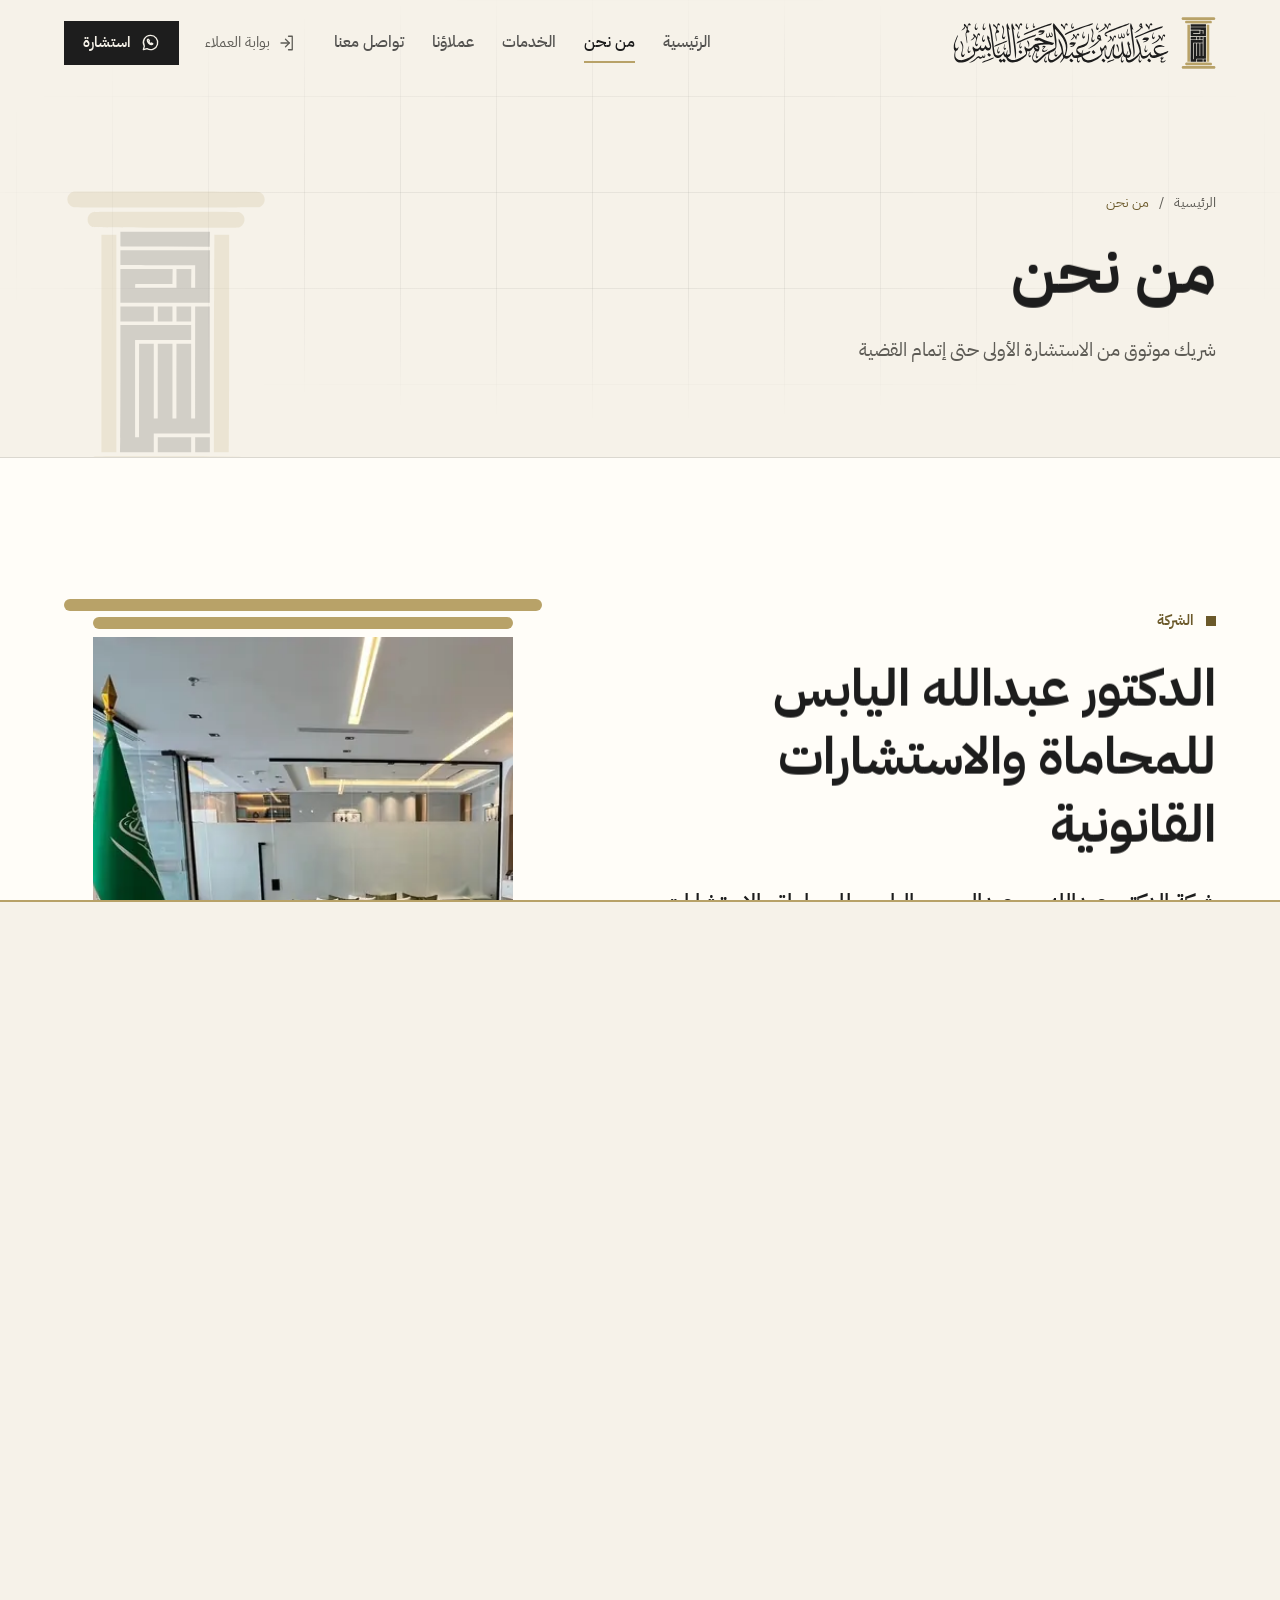
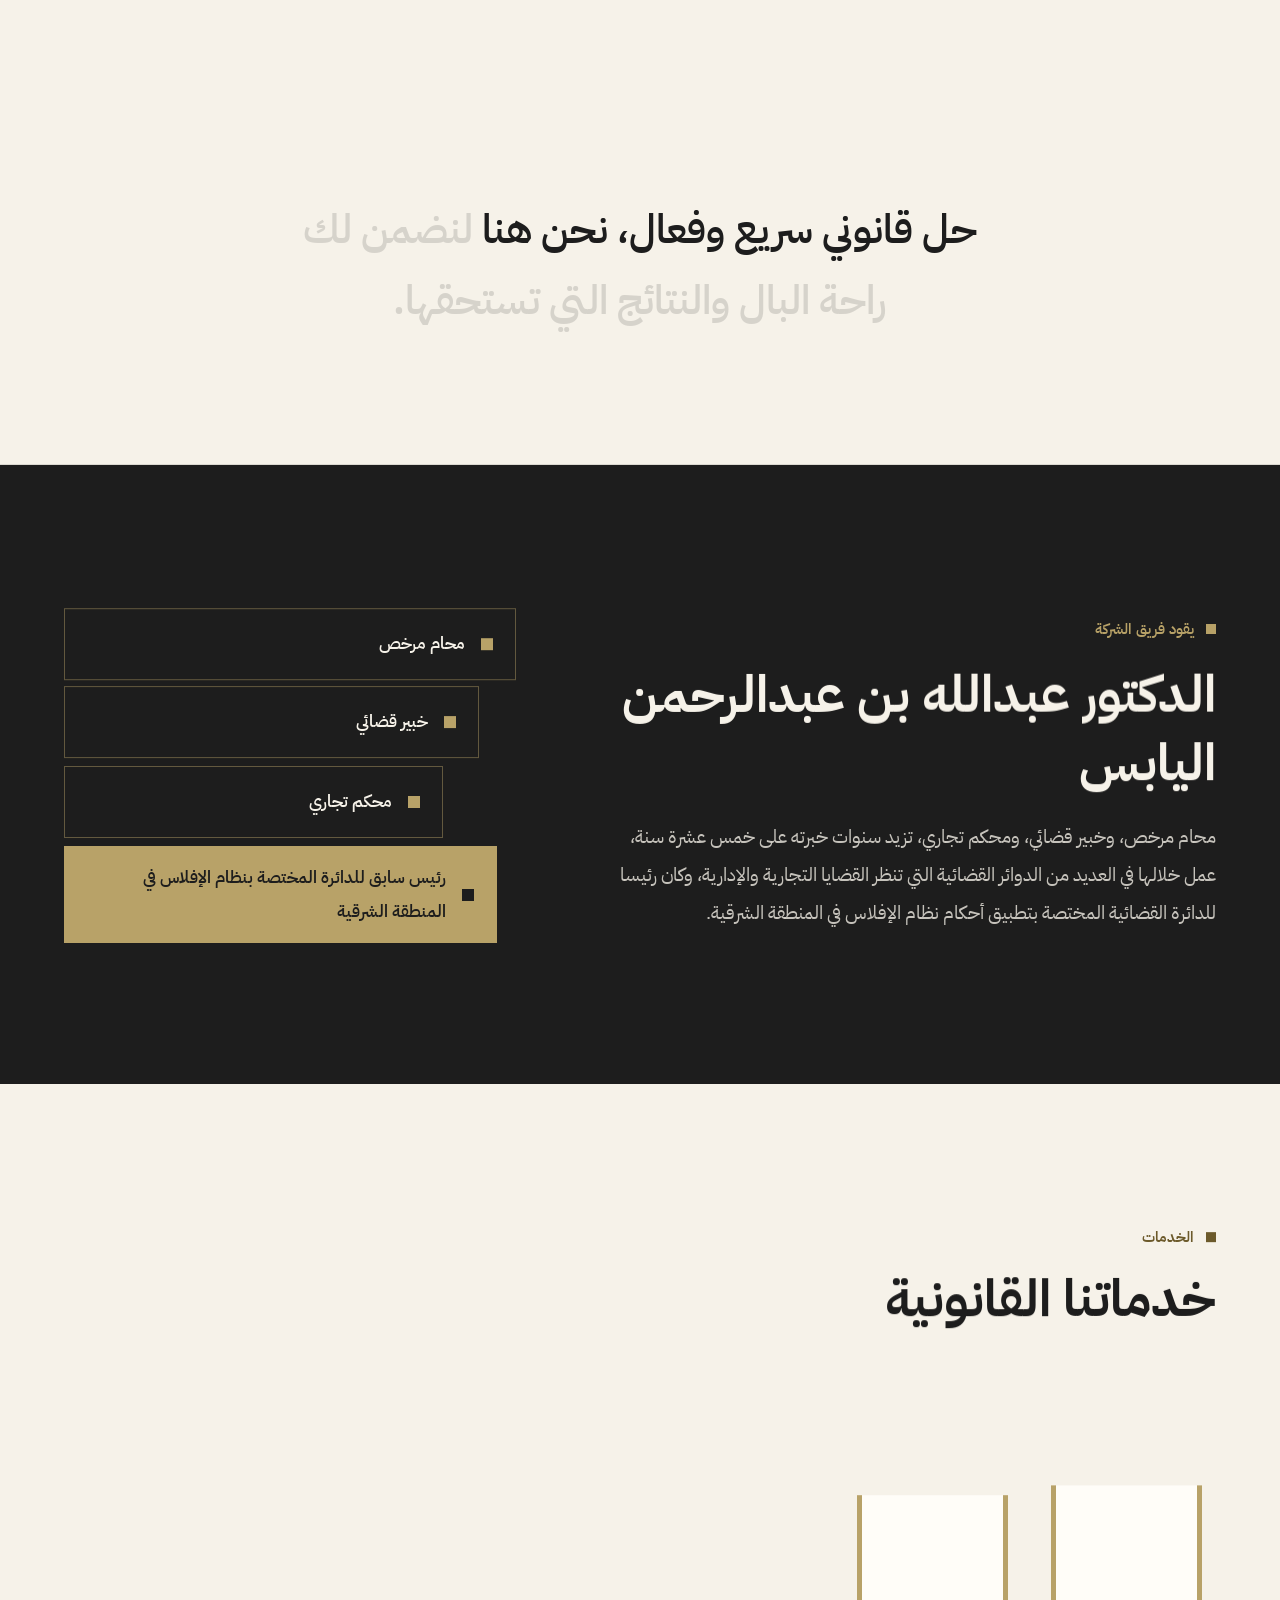
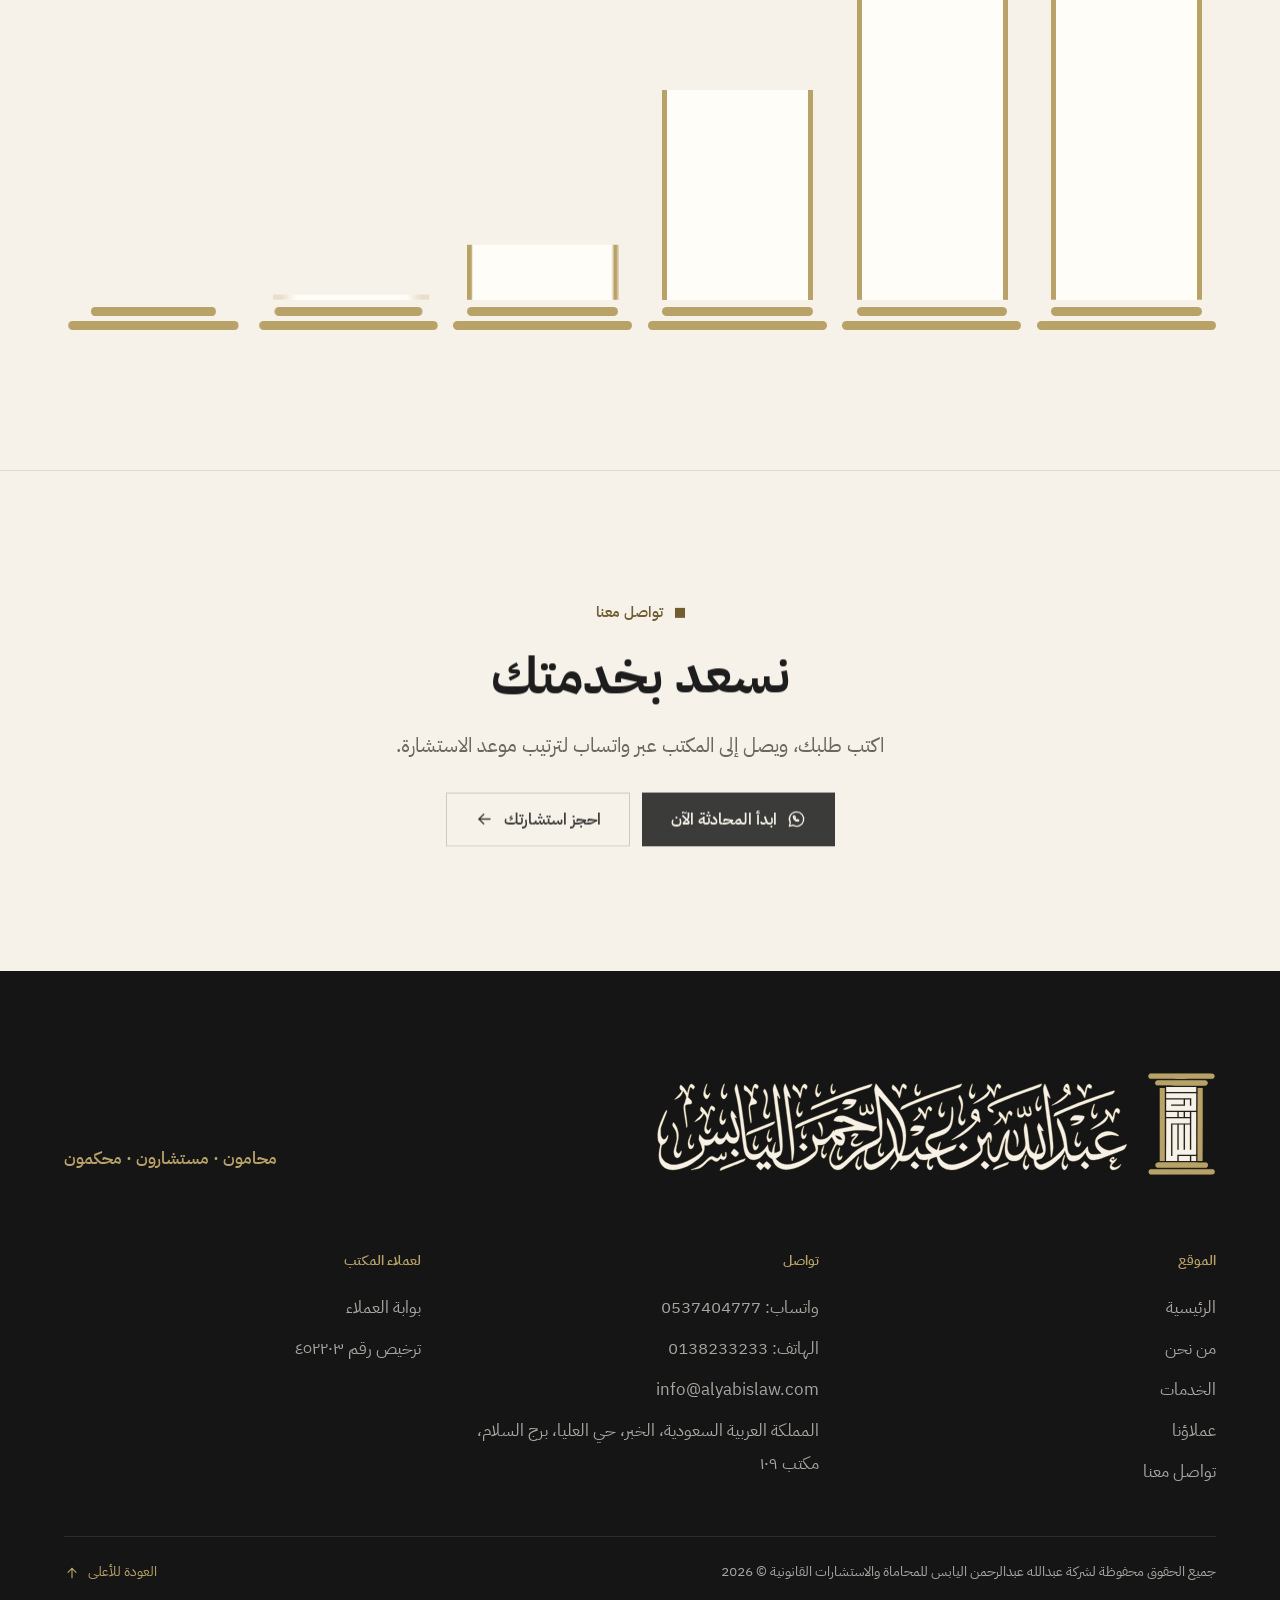
==== commit e4015c5c: "السطور تحت الاسم لا تظهر قبل الافتتاحية" ====
--- a/about-us/index.html
+++ b/about-us/index.html
@@ -9,7 +9,7 @@
   <link rel="canonical" href="https://alyabislaw.com/about-us/">
   <link rel="preload" href="/assets/fonts/ibm-plex-arabic-400-arabic.woff2" as="font" type="font/woff2" crossorigin>
   <link rel="preload" href="/assets/fonts/ibm-plex-arabic-700-arabic.woff2" as="font" type="font/woff2" crossorigin>
-  <link rel="stylesheet" href="/assets/css/style.css?v=1">
+  <link rel="stylesheet" href="/assets/css/style.css?v=2">
   <meta property="og:type" content="website">
   <meta property="og:site_name" content="الدكتور عبدالله اليابس للمحاماة والاستشارات القانونية">
   <meta property="og:locale" content="ar_SA">
@@ -44,18 +44,18 @@
 
   <div class="curtain" aria-hidden="true">
     <span class="curtain__line"></span>
-    <svg class="curtain__pillar" viewBox="0 0 306.8 455.4"><use href="/assets/img/sprite.svg?v=1#pillar"/></svg>
+    <svg class="curtain__pillar" viewBox="0 0 306.8 455.4"><use href="/assets/img/sprite.svg?v=2#pillar"/></svg>
   </div>
 
   <header class="hdr">
     <div class="wrap hdr__in">
       <a class="brand" href="/" aria-label="الدكتور عبدالله اليابس للمحاماة والاستشارات القانونية، الرئيسية">
-        <svg class="brand__pillar" viewBox="0 0 306.8 455.4" aria-hidden="true" focusable="false"><use href="/assets/img/sprite.svg?v=1#pillar"/></svg>
-        <svg class="brand__name" viewBox="0 0 821.4 159.8" aria-hidden="true" focusable="false"><use href="/assets/img/sprite.svg?v=1#name"/></svg>
+        <svg class="brand__pillar" viewBox="0 0 306.8 455.4" aria-hidden="true" focusable="false"><use href="/assets/img/sprite.svg?v=2#pillar"/></svg>
+        <svg class="brand__name" viewBox="0 0 821.4 159.8" aria-hidden="true" focusable="false"><use href="/assets/img/sprite.svg?v=2#name"/></svg>
       </a>
       <nav class="nav" aria-label="القائمة الرئيسية"><ul><li><a href="/">الرئيسية</a></li><li><a href="/about-us/" aria-current="page">من نحن</a></li><li><a href="/services/">الخدمات</a></li><li><a href="/#clients">عملاؤنا</a></li><li><a href="/contact/">تواصل معنا</a></li></ul></nav>
-      <a class="hdr__portal" href="https://alyabislaw.alraedlaw.com/login"><svg class="ico" viewBox="0 0 24 24" aria-hidden="true" focusable="false"><use href="/assets/img/sprite.svg?v=1#i-door"/></svg><span>بوابة العملاء</span></a>
-      <a class="btn btn--ink btn--sm hdr__cta" href="https://wa.me/966537404777?text=%D8%A7%D9%84%D8%B3%D9%84%D8%A7%D9%85%20%D8%B9%D9%84%D9%8A%D9%83%D9%85%D8%8C%20%D8%A3%D8%B1%D8%BA%D8%A8%20%D9%81%D9%8A%20%D8%AD%D8%AC%D8%B2%20%D8%A7%D8%B3%D8%AA%D8%B4%D8%A7%D8%B1%D8%A9%20%D9%82%D8%A7%D9%86%D9%88%D9%86%D9%8A%D8%A9." target="_blank" rel="noopener"><svg class="ico" viewBox="0 0 24 24" aria-hidden="true" focusable="false"><use href="/assets/img/sprite.svg?v=1#i-wa"/></svg><span>استشارة</span></a>
+      <a class="hdr__portal" href="https://alyabislaw.alraedlaw.com/login"><svg class="ico" viewBox="0 0 24 24" aria-hidden="true" focusable="false"><use href="/assets/img/sprite.svg?v=2#i-door"/></svg><span>بوابة العملاء</span></a>
+      <a class="btn btn--ink btn--sm hdr__cta" href="https://wa.me/966537404777?text=%D8%A7%D9%84%D8%B3%D9%84%D8%A7%D9%85%20%D8%B9%D9%84%D9%8A%D9%83%D9%85%D8%8C%20%D8%A3%D8%B1%D8%BA%D8%A8%20%D9%81%D9%8A%20%D8%AD%D8%AC%D8%B2%20%D8%A7%D8%B3%D8%AA%D8%B4%D8%A7%D8%B1%D8%A9%20%D9%82%D8%A7%D9%86%D9%88%D9%86%D9%8A%D8%A9." target="_blank" rel="noopener"><svg class="ico" viewBox="0 0 24 24" aria-hidden="true" focusable="false"><use href="/assets/img/sprite.svg?v=2#i-wa"/></svg><span>استشارة</span></a>
       <button class="burger" type="button" aria-expanded="false" aria-controls="menu" aria-label="فتح القائمة"><span></span><span></span></button>
     </div>
     <span class="hdr__progress" aria-hidden="true"></span>
@@ -64,7 +64,7 @@
   <div class="menu" id="menu" inert>
     <ul class="menu__links"><li style="--i:1"><a href="/"><i>١</i>الرئيسية</a></li><li style="--i:2"><a href="/about-us/" aria-current="page"><i>٢</i>من نحن</a></li><li style="--i:3"><a href="/services/"><i>٣</i>الخدمات</a></li><li style="--i:4"><a href="/#clients"><i>٤</i>عملاؤنا</a></li><li style="--i:5"><a href="/contact/"><i>٥</i>تواصل معنا</a></li></ul>
     <div class="menu__foot">
-      <a class="btn btn--gold" href="https://wa.me/966537404777?text=%D8%A7%D9%84%D8%B3%D9%84%D8%A7%D9%85%20%D8%B9%D9%84%D9%8A%D9%83%D9%85%D8%8C%20%D8%A3%D8%B1%D8%BA%D8%A8%20%D9%81%D9%8A%20%D8%AD%D8%AC%D8%B2%20%D8%A7%D8%B3%D8%AA%D8%B4%D8%A7%D8%B1%D8%A9%20%D9%82%D8%A7%D9%86%D9%88%D9%86%D9%8A%D8%A9." target="_blank" rel="noopener"><svg class="ico" viewBox="0 0 24 24" aria-hidden="true" focusable="false"><use href="/assets/img/sprite.svg?v=1#i-wa"/></svg><span>ابدأ المحادثة الآن</span></a>
+      <a class="btn btn--gold" href="https://wa.me/966537404777?text=%D8%A7%D9%84%D8%B3%D9%84%D8%A7%D9%85%20%D8%B9%D9%84%D9%8A%D9%83%D9%85%D8%8C%20%D8%A3%D8%B1%D8%BA%D8%A8%20%D9%81%D9%8A%20%D8%AD%D8%AC%D8%B2%20%D8%A7%D8%B3%D8%AA%D8%B4%D8%A7%D8%B1%D8%A9%20%D9%82%D8%A7%D9%86%D9%88%D9%86%D9%8A%D8%A9." target="_blank" rel="noopener"><svg class="ico" viewBox="0 0 24 24" aria-hidden="true" focusable="false"><use href="/assets/img/sprite.svg?v=2#i-wa"/></svg><span>ابدأ المحادثة الآن</span></a>
       <a class="menu__line" href="tel:+966537404777" dir="ltr">0537404777</a>
       <a class="menu__line" href="https://alyabislaw.alraedlaw.com/login">بوابة العملاء</a>
     </div>
@@ -73,7 +73,7 @@
   <main id="main">
 <section class="phero">
       <div class="phero__grid" aria-hidden="true"></div>
-      <svg class="phero__pillar" viewBox="0 0 306.8 455.4" aria-hidden="true" focusable="false"><use href="/assets/img/sprite.svg?v=1#pillar"/></svg>
+      <svg class="phero__pillar" viewBox="0 0 306.8 455.4" aria-hidden="true" focusable="false"><use href="/assets/img/sprite.svg?v=2#pillar"/></svg>
       <div class="wrap phero__in">
         <nav class="crumbs" aria-label="مسار الصفحة" data-rise><a href="/">الرئيسية</a><span aria-hidden="true">/</span><span aria-current="page">من نحن</span></nav>
         <h1 class="phero__t" data-words>من نحن</h1>
@@ -124,7 +124,7 @@
             <span class="col__cap" aria-hidden="true"><i></i><i></i></span>
             <span class="col__body">
               <span class="col__n" aria-hidden="true">١</span>
-              <svg class="col__ico draw" viewBox="0 0 48 48" aria-hidden="true" focusable="false"><use href="/assets/img/sprite.svg?v=1#i-cases"/></svg>
+              <svg class="col__ico draw" viewBox="0 0 48 48" aria-hidden="true" focusable="false"><use href="/assets/img/sprite.svg?v=2#i-cases"/></svg>
               <span class="col__t">القضايا</span>
               <span class="col__sub">خدمات القضايا الشاملة</span>
             </span>
@@ -134,7 +134,7 @@
             <span class="col__cap" aria-hidden="true"><i></i><i></i></span>
             <span class="col__body">
               <span class="col__n" aria-hidden="true">٢</span>
-              <svg class="col__ico draw" viewBox="0 0 48 48" aria-hidden="true" focusable="false"><use href="/assets/img/sprite.svg?v=1#i-bankruptcy"/></svg>
+              <svg class="col__ico draw" viewBox="0 0 48 48" aria-hidden="true" focusable="false"><use href="/assets/img/sprite.svg?v=2#i-bankruptcy"/></svg>
               <span class="col__t">الإفلاس</span>
               <span class="col__sub">خدمات الإفلاس المتكاملة</span>
             </span>
@@ -144,7 +144,7 @@
             <span class="col__cap" aria-hidden="true"><i></i><i></i></span>
             <span class="col__body">
               <span class="col__n" aria-hidden="true">٣</span>
-              <svg class="col__ico draw" viewBox="0 0 48 48" aria-hidden="true" focusable="false"><use href="/assets/img/sprite.svg?v=1#i-arbitration"/></svg>
+              <svg class="col__ico draw" viewBox="0 0 48 48" aria-hidden="true" focusable="false"><use href="/assets/img/sprite.svg?v=2#i-arbitration"/></svg>
               <span class="col__t">التحكيم</span>
               <span class="col__sub">خدمات التحكيم المتخصصة</span>
             </span>
@@ -154,7 +154,7 @@
             <span class="col__cap" aria-hidden="true"><i></i><i></i></span>
             <span class="col__body">
               <span class="col__n" aria-hidden="true">٤</span>
-              <svg class="col__ico draw" viewBox="0 0 48 48" aria-hidden="true" focusable="false"><use href="/assets/img/sprite.svg?v=1#i-companies"/></svg>
+              <svg class="col__ico draw" viewBox="0 0 48 48" aria-hidden="true" focusable="false"><use href="/assets/img/sprite.svg?v=2#i-companies"/></svg>
               <span class="col__t">الشركات</span>
               <span class="col__sub">خدمات الشركات الشاملة</span>
             </span>
@@ -164,7 +164,7 @@
             <span class="col__cap" aria-hidden="true"><i></i><i></i></span>
             <span class="col__body">
               <span class="col__n" aria-hidden="true">٥</span>
-              <svg class="col__ico draw" viewBox="0 0 48 48" aria-hidden="true" focusable="false"><use href="/assets/img/sprite.svg?v=1#i-trustees"/></svg>
+              <svg class="col__ico draw" viewBox="0 0 48 48" aria-hidden="true" focusable="false"><use href="/assets/img/sprite.svg?v=2#i-trustees"/></svg>
               <span class="col__t">الشراكة مع أمناء الإفلاس</span>
               <span class="col__sub">شراكة متخصصة</span>
             </span>
@@ -174,7 +174,7 @@
             <span class="col__cap" aria-hidden="true"><i></i><i></i></span>
             <span class="col__body">
               <span class="col__n" aria-hidden="true">٦</span>
-              <svg class="col__ico draw" viewBox="0 0 48 48" aria-hidden="true" focusable="false"><use href="/assets/img/sprite.svg?v=1#i-consulting"/></svg>
+              <svg class="col__ico draw" viewBox="0 0 48 48" aria-hidden="true" focusable="false"><use href="/assets/img/sprite.svg?v=2#i-consulting"/></svg>
               <span class="col__t">الاستشارات الشرعية والقانونية</span>
               <span class="col__sub">استشارات متكاملة ومتخصصة</span>
             </span>
@@ -190,8 +190,8 @@
         <h2 class="h2 cta__t" data-words>نسعد بخدمتك</h2>
         <p class="lead" data-rise>اكتب طلبك، ويصل إلى المكتب عبر واتساب لترتيب موعد الاستشارة.</p>
         <div class="cta__actions" data-rise>
-          <a class="btn btn--ink" href="https://wa.me/966537404777?text=%D8%A7%D9%84%D8%B3%D9%84%D8%A7%D9%85%20%D8%B9%D9%84%D9%8A%D9%83%D9%85%D8%8C%20%D8%A3%D8%B1%D8%BA%D8%A8%20%D9%81%D9%8A%20%D8%AD%D8%AC%D8%B2%20%D8%A7%D8%B3%D8%AA%D8%B4%D8%A7%D8%B1%D8%A9%20%D9%82%D8%A7%D9%86%D9%88%D9%86%D9%8A%D8%A9." target="_blank" rel="noopener"><svg class="ico" viewBox="0 0 24 24" aria-hidden="true" focusable="false"><use href="/assets/img/sprite.svg?v=1#i-wa"/></svg><span>ابدأ المحادثة الآن</span></a>
-          <a class="btn btn--line" href="/contact/"><span>احجز استشارتك</span><svg class="ico" viewBox="0 0 24 24" aria-hidden="true" focusable="false"><use href="/assets/img/sprite.svg?v=1#i-arrow"/></svg></a>
+          <a class="btn btn--ink" href="https://wa.me/966537404777?text=%D8%A7%D9%84%D8%B3%D9%84%D8%A7%D9%85%20%D8%B9%D9%84%D9%8A%D9%83%D9%85%D8%8C%20%D8%A3%D8%B1%D8%BA%D8%A8%20%D9%81%D9%8A%20%D8%AD%D8%AC%D8%B2%20%D8%A7%D8%B3%D8%AA%D8%B4%D8%A7%D8%B1%D8%A9%20%D9%82%D8%A7%D9%86%D9%88%D9%86%D9%8A%D8%A9." target="_blank" rel="noopener"><svg class="ico" viewBox="0 0 24 24" aria-hidden="true" focusable="false"><use href="/assets/img/sprite.svg?v=2#i-wa"/></svg><span>ابدأ المحادثة الآن</span></a>
+          <a class="btn btn--line" href="/contact/"><span>احجز استشارتك</span><svg class="ico" viewBox="0 0 24 24" aria-hidden="true" focusable="false"><use href="/assets/img/sprite.svg?v=2#i-arrow"/></svg></a>
         </div>
       </div>
     </section>
@@ -201,7 +201,7 @@
   <footer class="ftr">
     <div class="wrap">
       <div class="ftr__top">
-        <div class="ftr__logo" aria-hidden="true"><svg class="ftr__lockup" viewBox="0 0 2499.5 455.4" aria-hidden="true" focusable="false"><use href="/assets/img/sprite.svg?v=1#name" x="0" y="36.4" width="2106.8" height="409.9"/><use href="/assets/img/sprite.svg?v=1#pillar" x="2192.7" y="0" width="306.8" height="455.4"/></svg></div>
+        <div class="ftr__logo" aria-hidden="true"><svg class="ftr__lockup" viewBox="0 0 2499.5 455.4" aria-hidden="true" focusable="false"><use href="/assets/img/sprite.svg?v=2#name" x="0" y="36.4" width="2106.8" height="409.9"/><use href="/assets/img/sprite.svg?v=2#pillar" x="2192.7" y="0" width="306.8" height="455.4"/></svg></div>
         <p class="ftr__slogan">محامون · مستشارون · محكمون</p>
       </div>
       <div class="ftr__grid">
@@ -225,15 +225,15 @@
       </div>
       <div class="ftr__bottom">
         <p>جميع الحقوق محفوظة لشركة عبدالله عبدالرحمن اليابس للمحاماة والاستشارات القانونية © <span data-year>2026</span></p>
-        <a class="totop" href="#top">العودة للأعلى <svg class="ico" viewBox="0 0 24 24" aria-hidden="true" focusable="false"><use href="/assets/img/sprite.svg?v=1#i-up"/></svg></a>
+        <a class="totop" href="#top">العودة للأعلى <svg class="ico" viewBox="0 0 24 24" aria-hidden="true" focusable="false"><use href="/assets/img/sprite.svg?v=2#i-up"/></svg></a>
       </div>
     </div>
   </footer>
 
 
-  <script src="/assets/js/vendor/gsap.min.js?v=1" defer></script>
-  <script src="/assets/js/vendor/ScrollTrigger.min.js?v=1" defer></script>
-  <script src="/assets/js/vendor/lenis.min.js?v=1" defer></script>
-  <script src="/assets/js/main.js?v=1" defer></script>
+  <script src="/assets/js/vendor/gsap.min.js?v=2" defer></script>
+  <script src="/assets/js/vendor/ScrollTrigger.min.js?v=2" defer></script>
+  <script src="/assets/js/vendor/lenis.min.js?v=2" defer></script>
+  <script src="/assets/js/main.js?v=2" defer></script>
 </body>
 </html>
--- a/assets/css/style.css
+++ b/assets/css/style.css
@@ -377,6 +377,7 @@
 .js:not(.rm):not(.static) [data-words] { visibility: hidden; }
 .js:not(.rm):not(.static) [data-stagger] > * { opacity: 0; transform: translateY(18px); }
 .js:not(.rm):not(.static) .hero__static, .js:not(.rm):not(.static) .p-home .hdr .brand svg { visibility: hidden; }
+.js:not(.rm):not(.static) .yu { opacity: 0; }        /* تظهر بعد الاسم (main.js)، لا قبل تحميل السكربت */
 .js:not(.rm):not(.static):not(.intro-seen) .p-home .hdr { opacity: 0; }
 .js:not(.rm):not(.static) .col__ico use, .js:not(.rm):not(.static) .srow__ico use { stroke-dasharray: 1; stroke-dashoffset: 1; }
 @media (prefers-reduced-motion: reduce) { .hero__scroll i { animation: none; } .curtain { display: none; } }
